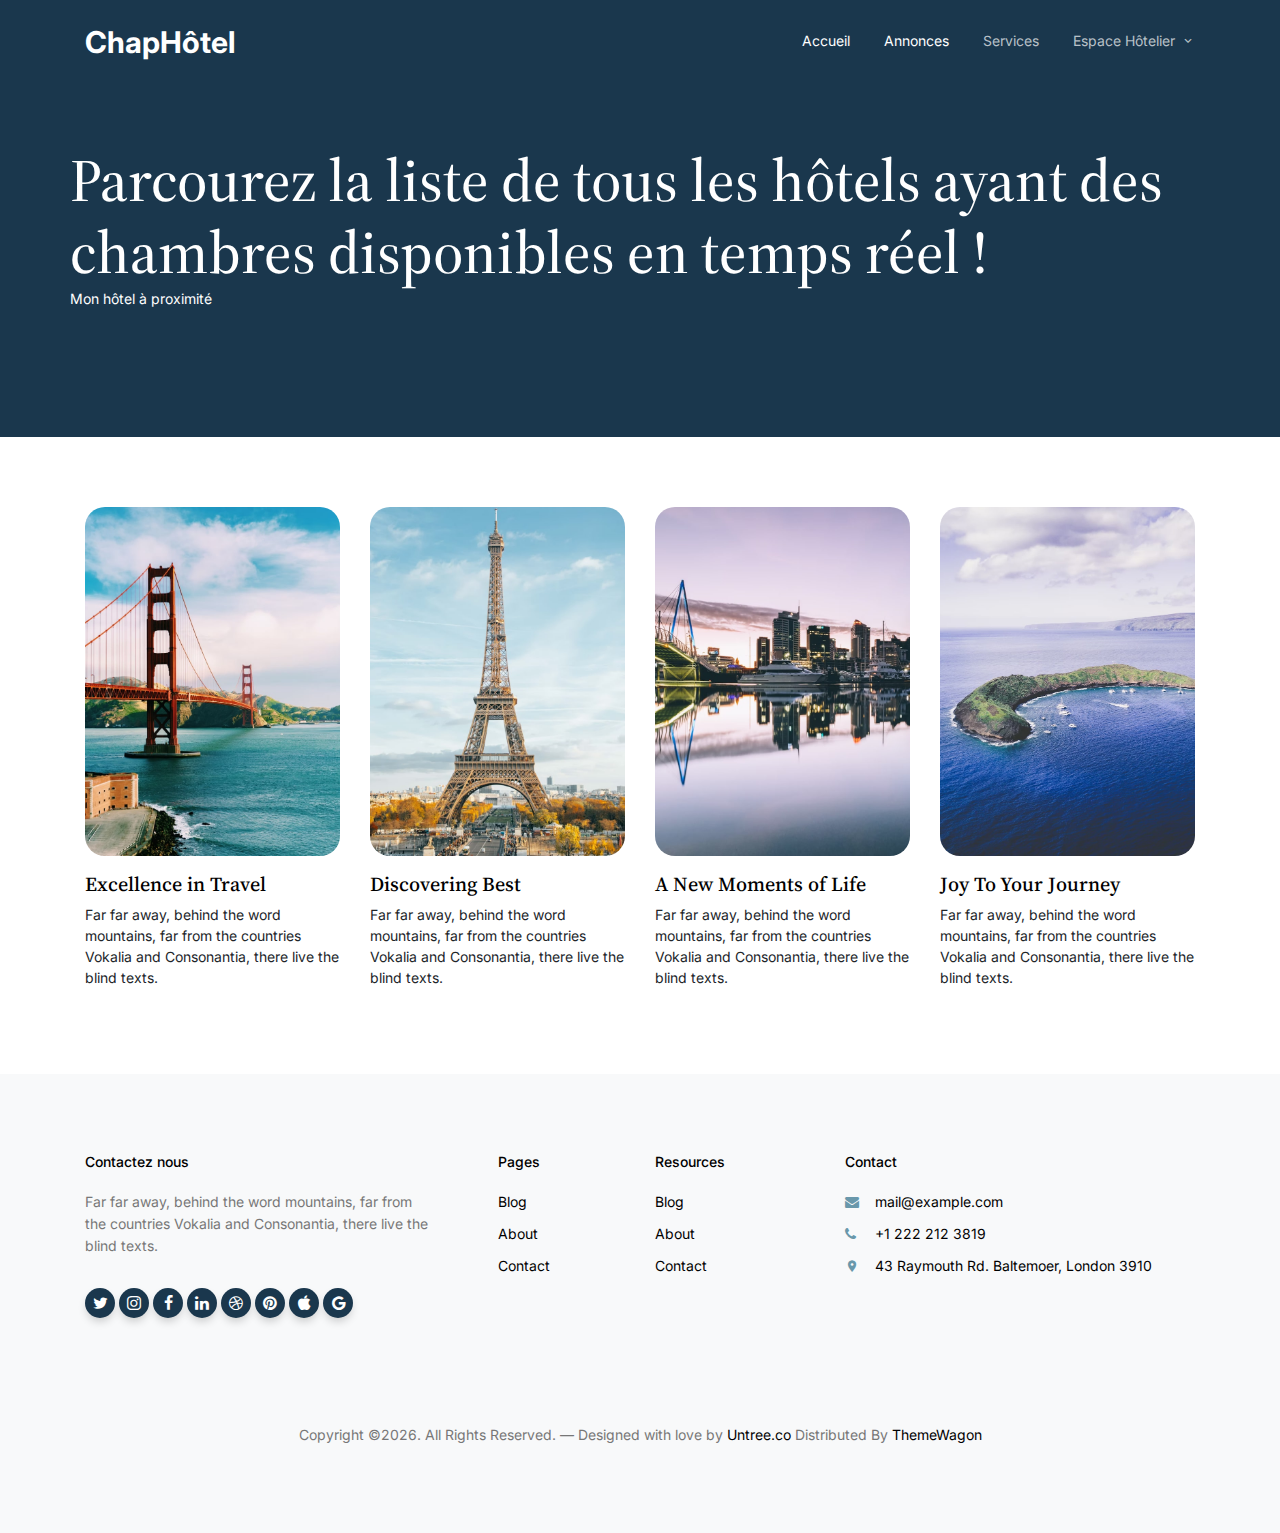
==== annonces.html @ 7b9534d4 "Mo projet" ====
<!-- /*
* Template Name: Tour
* Template Author: Untree.co
* Tempalte URI: https://untree.co/
* License: https://creativecommons.org/licenses/by/3.0/
*/ -->
<!doctype html>
<html lang="en">
<head>
  <meta charset="utf-8">
  <meta name="viewport" content="width=device-width, initial-scale=1, shrink-to-fit=no">
  <meta name="author" content="Untree.co">
  <link rel="shortcut icon" href="favicon.png">

  <meta name="description" content="" />
  <meta name="keywords" content="bootstrap, bootstrap4" />

  <link rel="preconnect" href="https://fonts.googleapis.com">
  <link rel="preconnect" href="https://fonts.gstatic.com" crossorigin>
  <link href="https://fonts.googleapis.com/css2?family=Inter:wght@400;700&family=Source+Serif+Pro:wght@400;700&display=swap" rel="stylesheet">

  <link rel="stylesheet" href="css/bootstrap.min.css">
  <link rel="stylesheet" href="css/owl.carousel.min.css">
  <link rel="stylesheet" href="css/owl.theme.default.min.css">
  <link rel="stylesheet" href="css/jquery.fancybox.min.css">
  <link rel="stylesheet" href="fonts/icomoon/style.css">
  <link rel="stylesheet" href="fonts/flaticon/font/flaticon.css">
  <link rel="stylesheet" href="css/daterangepicker.css">
  <link rel="stylesheet" href="css/aos.css">
  <link rel="stylesheet" href="css/style.css">

  <title>ChapHotel</title>
</head>

<body>


  <div class="site-mobile-menu site-navbar-target">
    <div class="site-mobile-menu-header">
      <div class="site-mobile-menu-close">
        <span class="icofont-close js-menu-toggle"></span>
      </div>
    </div>
    <div class="site-mobile-menu-body"></div>
  </div>

  <nav class="site-nav">
		<div class="container">
			<div class="site-navigation">
				<a href="index.html" class="logo m-0">ChapHôtel <span class="text-primary">.</span></a>

				<ul class="js-clone-nav d-none d-lg-inline-block text-left site-menu float-right">
					<li class="active"><a href="index.html">Accueil</a></li>
					<li class="active">
						<a href="annonces.html">Annonces</a>
					</li>
					<li><a href="services.html">Services</a></li>
					<li class="has-children">
						<a href="#">Espace Hôtelier</a>
						<ul class="dropdown">
							<li><a href="connexion.html">Se connecter</a></li>
							<li><a href="inscription.html">S'inscrire</a></li>
						</ul>
					</li>
				</ul>

				<a href="#" class="burger ml-auto float-right site-menu-toggle js-menu-toggle d-inline-block d-lg-none light" data-toggle="collapse" data-target="#main-navbar">
					<span></span>
				</a>

			</div>
		</div>
	</nav>


  <div class="hero hero-inner">
    <div class="container">
      <div class="row align-items-center">
          <div class="intro-wrap">
            <h1 class="mb-0">Parcourez la liste de tous les hôtels ayant des chambres disponibles en temps réel !</h1>
            <p class="text-white"> Mon hôtel à proximité </p>
          </div>
      </div>
    </div>
  </div>

  <div class="untree_co-section">
    <div class="container">
      <div class="row">
        <div class="col-6 col-md-6 col-lg-3">
          <div class="media-1">
            <a href="#" class="d-block mb-3"><img src="images/hero-slider-1.jpg" alt="Image" class="img-fluid"></a>
            <div class="d-flex">
              <div>
                <h3><a href="#">Excellence in Travel</a></h3>
                <p>Far far away, behind the word mountains, far from the countries Vokalia and Consonantia, there live the blind texts.</p>
              </div>
            </div>
          </div>
        </div>
        <div class="col-6 col-md-6 col-lg-3">
          <div class="media-1">
            <a href="#" class="d-block mb-3"><img src="images/hero-slider-2.jpg" alt="Image" class="img-fluid"></a>
            <div class="d-flex">
              <div>
                <h3><a href="#">Discovering Best</a></h3>
                <p>Far far away, behind the word mountains, far from the countries Vokalia and Consonantia, there live the blind texts.</p>
              </div>
            </div>
          </div>
        </div>
        <div class="col-6 col-md-6 col-lg-3">
          <div class="media-1">
            <a href="#" class="d-block mb-3"><img src="images/hero-slider-3.jpg" alt="Image" class="img-fluid"></a>
            <div class="d-flex">
              <div>
                <h3><a href="#">A New Moments of Life</a></h3>
                <p>Far far away, behind the word mountains, far from the countries Vokalia and Consonantia, there live the blind texts.</p>
              </div>
            </div>
          </div>
        </div>
        <div class="col-6 col-md-6 col-lg-3">
          <div class="media-1">
            <a href="#" class="d-block mb-3"><img src="images/hero-slider-4.jpg" alt="Image" class="img-fluid"></a>
            <div class="d-flex">
              <div>
                <h3><a href="#">Joy To Your Journey</a></h3>
                <p>Far far away, behind the word mountains, far from the countries Vokalia and Consonantia, there live the blind texts.</p>
              </div>
            </div>
          </div>
        </div>
      </div>
    </div>
  </div>

  <div class="site-footer">
    <div class="inner first">
      <div class="container">
        <div class="row">
          <div class="col-md-6 col-lg-4">
            <div class="widget">
              <h3 class="heading">Contactez nous</h3>
              <p>Far far away, behind the word mountains, far from the countries Vokalia and Consonantia, there live the blind texts.</p>
            </div>
            <div class="widget">
              <ul class="list-unstyled social">
                <li><a href="#"><span class="icon-twitter"></span></a></li>
                <li><a href="#"><span class="icon-instagram"></span></a></li>
                <li><a href="#"><span class="icon-facebook"></span></a></li>
                <li><a href="#"><span class="icon-linkedin"></span></a></li>
                <li><a href="#"><span class="icon-dribbble"></span></a></li>
                <li><a href="#"><span class="icon-pinterest"></span></a></li>
                <li><a href="#"><span class="icon-apple"></span></a></li>
                <li><a href="#"><span class="icon-google"></span></a></li>
              </ul>
            </div>
          </div>
          <div class="col-md-6 col-lg-2 pl-lg-5">
            <div class="widget">
              <h3 class="heading">Pages</h3>
              <ul class="links list-unstyled">
                <li><a href="#">Blog</a></li>
                <li><a href="#">About</a></li>
                <li><a href="#">Contact</a></li>
              </ul>
            </div>
          </div>
          <div class="col-md-6 col-lg-2">
            <div class="widget">
              <h3 class="heading">Resources</h3>
              <ul class="links list-unstyled">
                <li><a href="#">Blog</a></li>
                <li><a href="#">About</a></li>
                <li><a href="#">Contact</a></li>
              </ul>
            </div>
          </div>
          <div class="col-md-6 col-lg-4">
            <div class="widget">
              <h3 class="heading">Contact</h3>
              <ul class="list-unstyled quick-info links">
                <li class="email"><a href="#">mail@example.com</a></li>
                <li class="phone"><a href="#">+1 222 212 3819</a></li>
                <li class="address"><a href="#">43 Raymouth Rd. Baltemoer, London 3910</a></li>
              </ul>
            </div>
          </div>
        </div>
      </div>
    </div>



    <div class="inner dark">
      <div class="container">
        <div class="row text-center">
          <div class="col-md-8 mb-3 mb-md-0 mx-auto">
            <p>Copyright &copy;<script>document.write(new Date().getFullYear());</script>. All Rights Reserved. &mdash; Designed with love by <a href="https://untree.co" class="link-highlight">Untree.co</a> <!-- License information: https://untree.co/license/ --> Distributed By <a href="https://themewagon.com" target="_blank" >ThemeWagon</a>
            </p>
          </div>
          
        </div>
      </div>
    </div>
  </div>

  <div id="overlayer"></div>
  <div class="loader">
    <div class="spinner-border" role="status">
      <span class="sr-only">Loading...</span>
    </div>
  </div>

  <script src="js/jquery-3.4.1.min.js"></script>
  <script src="js/popper.min.js"></script>
  <script src="js/bootstrap.min.js"></script>
  <script src="js/owl.carousel.min.js"></script>
  <script src="js/jquery.animateNumber.min.js"></script>
  <script src="js/jquery.waypoints.min.js"></script>
  <script src="js/jquery.fancybox.min.js"></script>
  <script src="js/aos.js"></script>
  <script src="js/moment.min.js"></script>
  <script src="js/daterangepicker.js"></script>

  <script src="js/typed.js"></script>
  
  <script src="js/custom.js"></script>

</body>

</html>
---- fonts/icomoon/style.css ----
@font-face {
  font-family: 'icomoon';
  src:  url('fonts/icomoon.eot?10si43');
  src:  url('fonts/icomoon.eot?10si43#iefix') format('embedded-opentype'),
    url('fonts/icomoon.ttf?10si43') format('truetype'),
    url('fonts/icomoon.woff?10si43') format('woff'),
    url('fonts/icomoon.svg?10si43#icomoon') format('svg');
  font-weight: normal;
  font-style: normal;
}

[class^="icon-"], [class*=" icon-"] {
  /* use !important to prevent issues with browser extensions that change fonts */
  font-family: 'icomoon' !important;
  speak: none;
  font-style: normal;
  font-weight: normal;
  font-variant: normal;
  text-transform: none;
  line-height: 1;

  /* Better Font Rendering =========== */
  -webkit-font-smoothing: antialiased;
  -moz-osx-font-smoothing: grayscale;
}

.icon-asterisk:before {
  content: "\f069";
}
.icon-plus:before {
  content: "\f067";
}
.icon-question:before {
  content: "\f128";
}
.icon-minus:before {
  content: "\f068";
}
.icon-glass:before {
  content: "\f000";
}
.icon-music:before {
  content: "\f001";
}
.icon-search:before {
  content: "\f002";
}
.icon-envelope-o:before {
  content: "\f003";
}
.icon-heart:before {
  content: "\f004";
}
.icon-star:before {
  content: "\f005";
}
.icon-star-o:before {
  content: "\f006";
}
.icon-user:before {
  content: "\f007";
}
.icon-film:before {
  content: "\f008";
}
.icon-th-large:before {
  content: "\f009";
}
.icon-th:before {
  content: "\f00a";
}
.icon-th-list:before {
  content: "\f00b";
}
.icon-check:before {
  content: "\f00c";
}
.icon-close:before {
  content: "\f00d";
}
.icon-remove:before {
  content: "\f00d";
}
.icon-times:before {
  content: "\f00d";
}
.icon-search-plus:before {
  content: "\f00e";
}
.icon-search-minus:before {
  content: "\f010";
}
.icon-power-off:before {
  content: "\f011";
}
.icon-signal:before {
  content: "\f012";
}
.icon-cog:before {
  content: "\f013";
}
.icon-gear:before {
  content: "\f013";
}
.icon-trash-o:before {
  content: "\f014";
}
.icon-home:before {
  content: "\f015";
}
.icon-file-o:before {
  content: "\f016";
}
.icon-clock-o:before {
  content: "\f017";
}
.icon-road:before {
  content: "\f018";
}
.icon-download:before {
  content: "\f019";
}
.icon-arrow-circle-o-down:before {
  content: "\f01a";
}
.icon-arrow-circle-o-up:before {
  content: "\f01b";
}
.icon-inbox:before {
  content: "\f01c";
}
.icon-play-circle-o:before {
  content: "\f01d";
}
.icon-repeat:before {
  content: "\f01e";
}
.icon-rotate-right:before {
  content: "\f01e";
}
.icon-refresh:before {
  content: "\f021";
}
.icon-list-alt:before {
  content: "\f022";
}
.icon-lock:before {
  content: "\f023";
}
.icon-flag:before {
  content: "\f024";
}
.icon-headphones:before {
  content: "\f025";
}
.icon-volume-off:before {
  content: "\f026";
}
.icon-volume-down:before {
  content: "\f027";
}
.icon-volume-up:before {
  content: "\f028";
}
.icon-qrcode:before {
  content: "\f029";
}
.icon-barcode:before {
  content: "\f02a";
}
.icon-tag:before {
  content: "\f02b";
}
.icon-tags:before {
  content: "\f02c";
}
.icon-book:before {
  content: "\f02d";
}
.icon-bookmark:before {
  content: "\f02e";
}
.icon-print:before {
  content: "\f02f";
}
.icon-camera:before {
  content: "\f030";
}
.icon-font:before {
  content: "\f031";
}
.icon-bold:before {
  content: "\f032";
}
.icon-italic:before {
  content: "\f033";
}
.icon-text-height:before {
  content: "\f034";
}
.icon-text-width:before {
  content: "\f035";
}
.icon-align-left:before {
  content: "\f036";
}
.icon-align-center:before {
  content: "\f037";
}
.icon-align-right:before {
  content: "\f038";
}
.icon-align-justify:before {
  content: "\f039";
}
.icon-list:before {
  content: "\f03a";
}
.icon-dedent:before {
  content: "\f03b";
}
.icon-outdent:before {
  content: "\f03b";
}
.icon-indent:before {
  content: "\f03c";
}
.icon-video-camera:before {
  content: "\f03d";
}
.icon-image:before {
  content: "\f03e";
}
.icon-photo:before {
  content: "\f03e";
}
.icon-picture-o:before {
  content: "\f03e";
}
.icon-pencil:before {
  content: "\f040";
}
.icon-map-marker:before {
  content: "\f041";
}
.icon-adjust:before {
  content: "\f042";
}
.icon-tint:before {
  content: "\f043";
}
.icon-edit:before {
  content: "\f044";
}
.icon-pencil-square-o:before {
  content: "\f044";
}
.icon-share-square-o:before {
  content: "\f045";
}
.icon-check-square-o:before {
  content: "\f046";
}
.icon-arrows:before {
  content: "\f047";
}
.icon-step-backward:before {
  content: "\f048";
}
.icon-fast-backward:before {
  content: "\f049";
}
.icon-backward:before {
  content: "\f04a";
}
.icon-play:before {
  content: "\f04b";
}
.icon-pause:before {
  content: "\f04c";
}
.icon-stop:before {
  content: "\f04d";
}
.icon-forward:before {
  content: "\f04e";
}
.icon-fast-forward:before {
  content: "\f050";
}
.icon-step-forward:before {
  content: "\f051";
}
.icon-eject:before {
  content: "\f052";
}
.icon-chevron-left:before {
  content: "\f053";
}
.icon-chevron-right:before {
  content: "\f054";
}
.icon-plus-circle:before {
  content: "\f055";
}
.icon-minus-circle:before {
  content: "\f056";
}
.icon-times-circle:before {
  content: "\f057";
}
.icon-check-circle:before {
  content: "\f058";
}
.icon-question-circle:before {
  content: "\f059";
}
.icon-info-circle:before {
  content: "\f05a";
}
.icon-crosshairs:before {
  content: "\f05b";
}
.icon-times-circle-o:before {
  content: "\f05c";
}
.icon-check-circle-o:before {
  content: "\f05d";
}
.icon-ban:before {
  content: "\f05e";
}
.icon-arrow-left:before {
  content: "\f060";
}
.icon-arrow-right:before {
  content: "\f061";
}
.icon-arrow-up:before {
  content: "\f062";
}
.icon-arrow-down:before {
  content: "\f063";
}
.icon-mail-forward:before {
  content: "\f064";
}
.icon-share:before {
  content: "\f064";
}
.icon-expand:before {
  content: "\f065";
}
.icon-compress:before {
  content: "\f066";
}
.icon-exclamation-circle:before {
  content: "\f06a";
}
.icon-gift:before {
  content: "\f06b";
}
.icon-leaf:before {
  content: "\f06c";
}
.icon-fire:before {
  content: "\f06d";
}
.icon-eye:before {
  content: "\f06e";
}
.icon-eye-slash:before {
  content: "\f070";
}
.icon-exclamation-triangle:before {
  content: "\f071";
}
.icon-warning:before {
  content: "\f071";
}
.icon-plane:before {
  content: "\f072";
}
.icon-calendar:before {
  content: "\f073";
}
.icon-random:before {
  content: "\f074";
}
.icon-comment:before {
  content: "\f075";
}
.icon-magnet:before {
  content: "\f076";
}
.icon-chevron-up:before {
  content: "\f077";
}
.icon-chevron-down:before {
  content: "\f078";
}
.icon-retweet:before {
  content: "\f079";
}
.icon-shopping-cart:before {
  content: "\f07a";
}
.icon-folder:before {
  content: "\f07b";
}
.icon-folder-open:before {
  content: "\f07c";
}
.icon-arrows-v:before {
  content: "\f07d";
}
.icon-arrows-h:before {
  content: "\f07e";
}
.icon-bar-chart:before {
  content: "\f080";
}
.icon-bar-chart-o:before {
  content: "\f080";
}
.icon-twitter-square:before {
  content: "\f081";
}
.icon-facebook-square:before {
  content: "\f082";
}
.icon-camera-retro:before {
  content: "\f083";
}
.icon-key:before {
  content: "\f084";
}
.icon-cogs:before {
  content: "\f085";
}
.icon-gears:before {
  content: "\f085";
}
.icon-comments:before {
  content: "\f086";
}
.icon-thumbs-o-up:before {
  content: "\f087";
}
.icon-thumbs-o-down:before {
  content: "\f088";
}
.icon-star-half:before {
  content: "\f089";
}
.icon-heart-o:before {
  content: "\f08a";
}
.icon-sign-out:before {
  content: "\f08b";
}
.icon-linkedin-square:before {
  content: "\f08c";
}
.icon-thumb-tack:before {
  content: "\f08d";
}
.icon-external-link:before {
  content: "\f08e";
}
.icon-sign-in:before {
  content: "\f090";
}
.icon-trophy:before {
  content: "\f091";
}
.icon-github-square:before {
  content: "\f092";
}
.icon-upload:before {
  content: "\f093";
}
.icon-lemon-o:before {
  content: "\f094";
}
.icon-phone:before {
  content: "\f095";
}
.icon-square-o:before {
  content: "\f096";
}
.icon-bookmark-o:before {
  content: "\f097";
}
.icon-phone-square:before {
  content: "\f098";
}
.icon-twitter:before {
  content: "\f099";
}
.icon-facebook:before {
  content: "\f09a";
}
.icon-facebook-f:before {
  content: "\f09a";
}
.icon-github:before {
  content: "\f09b";
}
.icon-unlock:before {
  content: "\f09c";
}
.icon-credit-card:before {
  content: "\f09d";
}
.icon-feed:before {
  content: "\f09e";
}
.icon-rss:before {
  content: "\f09e";
}
.icon-hdd-o:before {
  content: "\f0a0";
}
.icon-bullhorn:before {
  content: "\f0a1";
}
.icon-bell-o:before {
  content: "\f0a2";
}
.icon-certificate:before {
  content: "\f0a3";
}
.icon-hand-o-right:before {
  content: "\f0a4";
}
.icon-hand-o-left:before {
  content: "\f0a5";
}
.icon-hand-o-up:before {
  content: "\f0a6";
}
.icon-hand-o-down:before {
  content: "\f0a7";
}
.icon-arrow-circle-left:before {
  content: "\f0a8";
}
.icon-arrow-circle-right:before {
  content: "\f0a9";
}
.icon-arrow-circle-up:before {
  content: "\f0aa";
}
.icon-arrow-circle-down:before {
  content: "\f0ab";
}
.icon-globe:before {
  content: "\f0ac";
}
.icon-wrench:before {
  content: "\f0ad";
}
.icon-tasks:before {
  content: "\f0ae";
}
.icon-filter:before {
  content: "\f0b0";
}
.icon-briefcase:before {
  content: "\f0b1";
}
.icon-arrows-alt:before {
  content: "\f0b2";
}
.icon-group:before {
  content: "\f0c0";
}
.icon-users:before {
  content: "\f0c0";
}
.icon-chain:before {
  content: "\f0c1";
}
.icon-link:before {
  content: "\f0c1";
}
.icon-cloud:before {
  content: "\f0c2";
}
.icon-flask:before {
  content: "\f0c3";
}
.icon-cut:before {
  content: "\f0c4";
}
.icon-scissors:before {
  content: "\f0c4";
}
.icon-copy:before {
  content: "\f0c5";
}
.icon-files-o:before {
  content: "\f0c5";
}
.icon-paperclip:before {
  content: "\f0c6";
}
.icon-floppy-o:before {
  content: "\f0c7";
}
.icon-save:before {
  content: "\f0c7";
}
.icon-square:before {
  content: "\f0c8";
}
.icon-bars:before {
  content: "\f0c9";
}
.icon-navicon:before {
  content: "\f0c9";
}
.icon-reorder:before {
  content: "\f0c9";
}
.icon-list-ul:before {
  content: "\f0ca";
}
.icon-list-ol:before {
  content: "\f0cb";
}
.icon-strikethrough:before {
  content: "\f0cc";
}
.icon-underline:before {
  content: "\f0cd";
}
.icon-table:before {
  content: "\f0ce";
}
.icon-magic:before {
  content: "\f0d0";
}
.icon-truck:before {
  content: "\f0d1";
}
.icon-pinterest:before {
  content: "\f0d2";
}
.icon-pinterest-square:before {
  content: "\f0d3";
}
.icon-google-plus-square:before {
  content: "\f0d4";
}
.icon-google-plus:before {
  content: "\f0d5";
}
.icon-money:before {
  content: "\f0d6";
}
.icon-caret-down:before {
  content: "\f0d7";
}
.icon-caret-up:before {
  content: "\f0d8";
}
.icon-caret-left:before {
  content: "\f0d9";
}
.icon-caret-right:before {
  content: "\f0da";
}
.icon-columns:before {
  content: "\f0db";
}
.icon-sort:before {
  content: "\f0dc";
}
.icon-unsorted:before {
  content: "\f0dc";
}
.icon-sort-desc:before {
  content: "\f0dd";
}
.icon-sort-down:before {
  content: "\f0dd";
}
.icon-sort-asc:before {
  content: "\f0de";
}
.icon-sort-up:before {
  content: "\f0de";
}
.icon-envelope:before {
  content: "\f0e0";
}
.icon-linkedin:before {
  content: "\f0e1";
}
.icon-rotate-left:before {
  content: "\f0e2";
}
.icon-undo:before {
  content: "\f0e2";
}
.icon-gavel:before {
  content: "\f0e3";
}
.icon-legal:before {
  content: "\f0e3";
}
.icon-dashboard:before {
  content: "\f0e4";
}
.icon-tachometer:before {
  content: "\f0e4";
}
.icon-comment-o:before {
  content: "\f0e5";
}
.icon-comments-o:before {
  content: "\f0e6";
}
.icon-bolt:before {
  content: "\f0e7";
}
.icon-flash:before {
  content: "\f0e7";
}
.icon-sitemap:before {
  content: "\f0e8";
}
.icon-umbrella:before {
  content: "\f0e9";
}
.icon-clipboard:before {
  content: "\f0ea";
}
.icon-paste:before {
  content: "\f0ea";
}
.icon-lightbulb-o:before {
  content: "\f0eb";
}
.icon-exchange:before {
  content: "\f0ec";
}
.icon-cloud-download:before {
  content: "\f0ed";
}
.icon-cloud-upload:before {
  content: "\f0ee";
}
.icon-user-md:before {
  content: "\f0f0";
}
.icon-stethoscope:before {
  content: "\f0f1";
}
.icon-suitcase:before {
  content: "\f0f2";
}
.icon-bell:before {
  content: "\f0f3";
}
.icon-coffee:before {
  content: "\f0f4";
}
.icon-cutlery:before {
  content: "\f0f5";
}
.icon-file-text-o:before {
  content: "\f0f6";
}
.icon-building-o:before {
  content: "\f0f7";
}
.icon-hospital-o:before {
  content: "\f0f8";
}
.icon-ambulance:before {
  content: "\f0f9";
}
.icon-medkit:before {
  content: "\f0fa";
}
.icon-fighter-jet:before {
  content: "\f0fb";
}
.icon-beer:before {
  content: "\f0fc";
}
.icon-h-square:before {
  content: "\f0fd";
}
.icon-plus-square:before {
  content: "\f0fe";
}
.icon-angle-double-left:before {
  content: "\f100";
}
.icon-angle-double-right:before {
  content: "\f101";
}
.icon-angle-double-up:before {
  content: "\f102";
}
.icon-angle-double-down:before {
  content: "\f103";
}
.icon-angle-left:before {
  content: "\f104";
}
.icon-angle-right:before {
  content: "\f105";
}
.icon-angle-up:before {
  content: "\f106";
}
.icon-angle-down:before {
  content: "\f107";
}
.icon-desktop:before {
  content: "\f108";
}
.icon-laptop:before {
  content: "\f109";
}
.icon-tablet:before {
  content: "\f10a";
}
.icon-mobile:before {
  content: "\f10b";
}
.icon-mobile-phone:before {
  content: "\f10b";
}
.icon-circle-o:before {
  content: "\f10c";
}
.icon-quote-left:before {
  content: "\f10d";
}
.icon-quote-right:before {
  content: "\f10e";
}
.icon-spinner:before {
  content: "\f110";
}
.icon-circle:before {
  content: "\f111";
}
.icon-mail-reply:before {
  content: "\f112";
}
.icon-reply:before {
  content: "\f112";
}
.icon-github-alt:before {
  content: "\f113";
}
.icon-folder-o:before {
  content: "\f114";
}
.icon-folder-open-o:before {
  content: "\f115";
}
.icon-smile-o:before {
  content: "\f118";
}
.icon-frown-o:before {
  content: "\f119";
}
.icon-meh-o:before {
  content: "\f11a";
}
.icon-gamepad:before {
  content: "\f11b";
}
.icon-keyboard-o:before {
  content: "\f11c";
}
.icon-flag-o:before {
  content: "\f11d";
}
.icon-flag-checkered:before {
  content: "\f11e";
}
.icon-terminal:before {
  content: "\f120";
}
.icon-code:before {
  content: "\f121";
}
.icon-mail-reply-all:before {
  content: "\f122";
}
.icon-reply-all:before {
  content: "\f122";
}
.icon-star-half-empty:before {
  content: "\f123";
}
.icon-star-half-full:before {
  content: "\f123";
}
.icon-star-half-o:before {
  content: "\f123";
}
.icon-location-arrow:before {
  content: "\f124";
}
.icon-crop:before {
  content: "\f125";
}
.icon-code-fork:before {
  content: "\f126";
}
.icon-chain-broken:before {
  content: "\f127";
}
.icon-unlink:before {
  content: "\f127";
}
.icon-info:before {
  content: "\f129";
}
.icon-exclamation:before {
  content: "\f12a";
}
.icon-superscript:before {
  content: "\f12b";
}
.icon-subscript:before {
  content: "\f12c";
}
.icon-eraser:before {
  content: "\f12d";
}
.icon-puzzle-piece:before {
  content: "\f12e";
}
.icon-microphone:before {
  content: "\f130";
}
.icon-microphone-slash:before {
  content: "\f131";
}
.icon-shield:before {
  content: "\f132";
}
.icon-calendar-o:before {
  content: "\f133";
}
.icon-fire-extinguisher:before {
  content: "\f134";
}
.icon-rocket:before {
  content: "\f135";
}
.icon-maxcdn:before {
  content: "\f136";
}
.icon-chevron-circle-left:before {
  content: "\f137";
}
.icon-chevron-circle-right:before {
  content: "\f138";
}
.icon-chevron-circle-up:before {
  content: "\f139";
}
.icon-chevron-circle-down:before {
  content: "\f13a";
}
.icon-html5:before {
  content: "\f13b";
}
.icon-css3:before {
  content: "\f13c";
}
.icon-anchor:before {
  content: "\f13d";
}
.icon-unlock-alt:before {
  content: "\f13e";
}
.icon-bullseye:before {
  content: "\f140";
}
.icon-ellipsis-h:before {
  content: "\f141";
}
.icon-ellipsis-v:before {
  content: "\f142";
}
.icon-rss-square:before {
  content: "\f143";
}
.icon-play-circle:before {
  content: "\f144";
}
.icon-ticket:before {
  content: "\f145";
}
.icon-minus-square:before {
  content: "\f146";
}
.icon-minus-square-o:before {
  content: "\f147";
}
.icon-level-up:before {
  content: "\f148";
}
.icon-level-down:before {
  content: "\f149";
}
.icon-check-square:before {
  content: "\f14a";
}
.icon-pencil-square:before {
  content: "\f14b";
}
.icon-external-link-square:before {
  content: "\f14c";
}
.icon-share-square:before {
  content: "\f14d";
}
.icon-compass:before {
  content: "\f14e";
}
.icon-caret-square-o-down:before {
  content: "\f150";
}
.icon-toggle-down:before {
  content: "\f150";
}
.icon-caret-square-o-up:before {
  content: "\f151";
}
.icon-toggle-up:before {
  content: "\f151";
}
.icon-caret-square-o-right:before {
  content: "\f152";
}
.icon-toggle-right:before {
  content: "\f152";
}
.icon-eur:before {
  content: "\f153";
}
.icon-euro:before {
  content: "\f153";
}
.icon-gbp:before {
  content: "\f154";
}
.icon-dollar:before {
  content: "\f155";
}
.icon-usd:before {
  content: "\f155";
}
.icon-inr:before {
  content: "\f156";
}
.icon-rupee:before {
  content: "\f156";
}
.icon-cny:before {
  content: "\f157";
}
.icon-jpy:before {
  content: "\f157";
}
.icon-rmb:before {
  content: "\f157";
}
.icon-yen:before {
  content: "\f157";
}
.icon-rouble:before {
  content: "\f158";
}
.icon-rub:before {
  content: "\f158";
}
.icon-ruble:before {
  content: "\f158";
}
.icon-krw:before {
  content: "\f159";
}
.icon-won:before {
  content: "\f159";
}
.icon-bitcoin:before {
  content: "\f15a";
}
.icon-btc:before {
  content: "\f15a";
}
.icon-file:before {
  content: "\f15b";
}
.icon-file-text:before {
  content: "\f15c";
}
.icon-sort-alpha-asc:before {
  content: "\f15d";
}
.icon-sort-alpha-desc:before {
  content: "\f15e";
}
.icon-sort-amount-asc:before {
  content: "\f160";
}
.icon-sort-amount-desc:before {
  content: "\f161";
}
.icon-sort-numeric-asc:before {
  content: "\f162";
}
.icon-sort-numeric-desc:before {
  content: "\f163";
}
.icon-thumbs-up:before {
  content: "\f164";
}
.icon-thumbs-down:before {
  content: "\f165";
}
.icon-youtube-square:before {
  content: "\f166";
}
.icon-youtube:before {
  content: "\f167";
}
.icon-xing:before {
  content: "\f168";
}
.icon-xing-square:before {
  content: "\f169";
}
.icon-youtube-play:before {
  content: "\f16a";
}
.icon-dropbox:before {
  content: "\f16b";
}
.icon-stack-overflow:before {
  content: "\f16c";
}
.icon-instagram:before {
  content: "\f16d";
}
.icon-flickr:before {
  content: "\f16e";
}
.icon-adn:before {
  content: "\f170";
}
.icon-bitbucket:before {
  content: "\f171";
}
.icon-bitbucket-square:before {
  content: "\f172";
}
.icon-tumblr:before {
  content: "\f173";
}
.icon-tumblr-square:before {
  content: "\f174";
}
.icon-long-arrow-down:before {
  content: "\f175";
}
.icon-long-arrow-up:before {
  content: "\f176";
}
.icon-long-arrow-left:before {
  content: "\f177";
}
.icon-long-arrow-right:before {
  content: "\f178";
}
.icon-apple:before {
  content: "\f179";
}
.icon-windows:before {
  content: "\f17a";
}
.icon-android:before {
  content: "\f17b";
}
.icon-linux:before {
  content: "\f17c";
}
.icon-dribbble:before {
  content: "\f17d";
}
.icon-skype:before {
  content: "\f17e";
}
.icon-foursquare:before {
  content: "\f180";
}
.icon-trello:before {
  content: "\f181";
}
.icon-female:before {
  content: "\f182";
}
.icon-male:before {
  content: "\f183";
}
.icon-gittip:before {
  content: "\f184";
}
.icon-gratipay:before {
  content: "\f184";
}
.icon-sun-o:before {
  content: "\f185";
}
.icon-moon-o:before {
  content: "\f186";
}
.icon-archive:before {
  content: "\f187";
}
.icon-bug:before {
  content: "\f188";
}
.icon-vk:before {
  content: "\f189";
}
.icon-weibo:before {
  content: "\f18a";
}
.icon-renren:before {
  content: "\f18b";
}
.icon-pagelines:before {
  content: "\f18c";
}
.icon-stack-exchange:before {
  content: "\f18d";
}
.icon-arrow-circle-o-right:before {
  content: "\f18e";
}
.icon-arrow-circle-o-left:before {
  content: "\f190";
}
.icon-caret-square-o-left:before {
  content: "\f191";
}
.icon-toggle-left:before {
  content: "\f191";
}
.icon-dot-circle-o:before {
  content: "\f192";
}
.icon-wheelchair:before {
  content: "\f193";
}
.icon-vimeo-square:before {
  content: "\f194";
}
.icon-try:before {
  content: "\f195";
}
.icon-turkish-lira:before {
  content: "\f195";
}
.icon-plus-square-o:before {
  content: "\f196";
}
.icon-space-shuttle:before {
  content: "\f197";
}
.icon-slack:before {
  content: "\f198";
}
.icon-envelope-square:before {
  content: "\f199";
}
.icon-wordpress:before {
  content: "\f19a";
}
.icon-openid:before {
  content: "\f19b";
}
.icon-bank:before {
  content: "\f19c";
}
.icon-institution:before {
  content: "\f19c";
}
.icon-university:before {
  content: "\f19c";
}
.icon-graduation-cap:before {
  content: "\f19d";
}
.icon-mortar-board:before {
  content: "\f19d";
}
.icon-yahoo:before {
  content: "\f19e";
}
.icon-google:before {
  content: "\f1a0";
}
.icon-reddit:before {
  content: "\f1a1";
}
.icon-reddit-square:before {
  content: "\f1a2";
}
.icon-stumbleupon-circle:before {
  content: "\f1a3";
}
.icon-stumbleupon:before {
  content: "\f1a4";
}
.icon-delicious:before {
  content: "\f1a5";
}
.icon-digg:before {
  content: "\f1a6";
}
.icon-pied-piper-pp:before {
  content: "\f1a7";
}
.icon-pied-piper-alt:before {
  content: "\f1a8";
}
.icon-drupal:before {
  content: "\f1a9";
}
.icon-joomla:before {
  content: "\f1aa";
}
.icon-language:before {
  content: "\f1ab";
}
.icon-fax:before {
  content: "\f1ac";
}
.icon-building:before {
  content: "\f1ad";
}
.icon-child:before {
  content: "\f1ae";
}
.icon-paw:before {
  content: "\f1b0";
}
.icon-spoon:before {
  content: "\f1b1";
}
.icon-cube:before {
  content: "\f1b2";
}
.icon-cubes:before {
  content: "\f1b3";
}
.icon-behance:before {
  content: "\f1b4";
}
.icon-behance-square:before {
  content: "\f1b5";
}
.icon-steam:before {
  content: "\f1b6";
}
.icon-steam-square:before {
  content: "\f1b7";
}
.icon-recycle:before {
  content: "\f1b8";
}
.icon-automobile:before {
  content: "\f1b9";
}
.icon-car:before {
  content: "\f1b9";
}
.icon-cab:before {
  content: "\f1ba";
}
.icon-taxi:before {
  content: "\f1ba";
}
.icon-tree:before {
  content: "\f1bb";
}
.icon-spotify:before {
  content: "\f1bc";
}
.icon-deviantart:before {
  content: "\f1bd";
}
.icon-soundcloud:before {
  content: "\f1be";
}
.icon-database:before {
  content: "\f1c0";
}
.icon-file-pdf-o:before {
  content: "\f1c1";
}
.icon-file-word-o:before {
  content: "\f1c2";
}
.icon-file-excel-o:before {
  content: "\f1c3";
}
.icon-file-powerpoint-o:before {
  content: "\f1c4";
}
.icon-file-image-o:before {
  content: "\f1c5";
}
.icon-file-photo-o:before {
  content: "\f1c5";
}
.icon-file-picture-o:before {
  content: "\f1c5";
}
.icon-file-archive-o:before {
  content: "\f1c6";
}
.icon-file-zip-o:before {
  content: "\f1c6";
}
.icon-file-audio-o:before {
  content: "\f1c7";
}
.icon-file-sound-o:before {
  content: "\f1c7";
}
.icon-file-movie-o:before {
  content: "\f1c8";
}
.icon-file-video-o:before {
  content: "\f1c8";
}
.icon-file-code-o:before {
  content: "\f1c9";
}
.icon-vine:before {
  content: "\f1ca";
}
.icon-codepen:before {
  content: "\f1cb";
}
.icon-jsfiddle:before {
  content: "\f1cc";
}
.icon-life-bouy:before {
  content: "\f1cd";
}
.icon-life-buoy:before {
  content: "\f1cd";
}
.icon-life-ring:before {
  content: "\f1cd";
}
.icon-life-saver:before {
  content: "\f1cd";
}
.icon-support:before {
  content: "\f1cd";
}
.icon-circle-o-notch:before {
  content: "\f1ce";
}
.icon-ra:before {
  content: "\f1d0";
}
.icon-rebel:before {
  content: "\f1d0";
}
.icon-resistance:before {
  content: "\f1d0";
}
.icon-empire:before {
  content: "\f1d1";
}
.icon-ge:before {
  content: "\f1d1";
}
.icon-git-square:before {
  content: "\f1d2";
}
.icon-git:before {
  content: "\f1d3";
}
.icon-hacker-news:before {
  content: "\f1d4";
}
.icon-y-combinator-square:before {
  content: "\f1d4";
}
.icon-yc-square:before {
  content: "\f1d4";
}
.icon-tencent-weibo:before {
  content: "\f1d5";
}
.icon-qq:before {
  content: "\f1d6";
}
.icon-wechat:before {
  content: "\f1d7";
}
.icon-weixin:before {
  content: "\f1d7";
}
.icon-paper-plane:before {
  content: "\f1d8";
}
.icon-send:before {
  content: "\f1d8";
}
.icon-paper-plane-o:before {
  content: "\f1d9";
}
.icon-send-o:before {
  content: "\f1d9";
}
.icon-history:before {
  content: "\f1da";
}
.icon-circle-thin:before {
  content: "\f1db";
}
.icon-header:before {
  content: "\f1dc";
}
.icon-paragraph:before {
  content: "\f1dd";
}
.icon-sliders:before {
  content: "\f1de";
}
.icon-share-alt:before {
  content: "\f1e0";
}
.icon-share-alt-square:before {
  content: "\f1e1";
}
.icon-bomb:before {
  content: "\f1e2";
}
.icon-futbol-o:before {
  content: "\f1e3";
}
.icon-soccer-ball-o:before {
  content: "\f1e3";
}
.icon-tty:before {
  content: "\f1e4";
}
.icon-binoculars:before {
  content: "\f1e5";
}
.icon-plug:before {
  content: "\f1e6";
}
.icon-slideshare:before {
  content: "\f1e7";
}
.icon-twitch:before {
  content: "\f1e8";
}
.icon-yelp:before {
  content: "\f1e9";
}
.icon-newspaper-o:before {
  content: "\f1ea";
}
.icon-wifi:before {
  content: "\f1eb";
}
.icon-calculator:before {
  content: "\f1ec";
}
.icon-paypal:before {
  content: "\f1ed";
}
.icon-google-wallet:before {
  content: "\f1ee";
}
.icon-cc-visa:before {
  content: "\f1f0";
}
.icon-cc-mastercard:before {
  content: "\f1f1";
}
.icon-cc-discover:before {
  content: "\f1f2";
}
.icon-cc-amex:before {
  content: "\f1f3";
}
.icon-cc-paypal:before {
  content: "\f1f4";
}
.icon-cc-stripe:before {
  content: "\f1f5";
}
.icon-bell-slash:before {
  content: "\f1f6";
}
.icon-bell-slash-o:before {
  content: "\f1f7";
}
.icon-trash:before {
  content: "\f1f8";
}
.icon-copyright:before {
  content: "\f1f9";
}
.icon-at:before {
  content: "\f1fa";
}
.icon-eyedropper:before {
  content: "\f1fb";
}
.icon-paint-brush:before {
  content: "\f1fc";
}
.icon-birthday-cake:before {
  content: "\f1fd";
}
.icon-area-chart:before {
  content: "\f1fe";
}
.icon-pie-chart:before {
  content: "\f200";
}
.icon-line-chart:before {
  content: "\f201";
}
.icon-lastfm:before {
  content: "\f202";
}
.icon-lastfm-square:before {
  content: "\f203";
}
.icon-toggle-off:before {
  content: "\f204";
}
.icon-toggle-on:before {
  content: "\f205";
}
.icon-bicycle:before {
  content: "\f206";
}
.icon-bus:before {
  content: "\f207";
}
.icon-ioxhost:before {
  content: "\f208";
}
.icon-angellist:before {
  content: "\f209";
}
.icon-cc:before {
  content: "\f20a";
}
.icon-ils:before {
  content: "\f20b";
}
.icon-shekel:before {
  content: "\f20b";
}
.icon-sheqel:before {
  content: "\f20b";
}
.icon-meanpath:before {
  content: "\f20c";
}
.icon-buysellads:before {
  content: "\f20d";
}
.icon-connectdevelop:before {
  content: "\f20e";
}
.icon-dashcube:before {
  content: "\f210";
}
.icon-forumbee:before {
  content: "\f211";
}
.icon-leanpub:before {
  content: "\f212";
}
.icon-sellsy:before {
  content: "\f213";
}
.icon-shirtsinbulk:before {
  content: "\f214";
}
.icon-simplybuilt:before {
  content: "\f215";
}
.icon-skyatlas:before {
  content: "\f216";
}
.icon-cart-plus:before {
  content: "\f217";
}
.icon-cart-arrow-down:before {
  content: "\f218";
}
.icon-diamond:before {
  content: "\f219";
}
.icon-ship:before {
  content: "\f21a";
}
.icon-user-secret:before {
  content: "\f21b";
}
.icon-motorcycle:before {
  content: "\f21c";
}
.icon-street-view:before {
  content: "\f21d";
}
.icon-heartbeat:before {
  content: "\f21e";
}
.icon-venus:before {
  content: "\f221";
}
.icon-mars:before {
  content: "\f222";
}
.icon-mercury:before {
  content: "\f223";
}
.icon-intersex:before {
  content: "\f224";
}
.icon-transgender:before {
  content: "\f224";
}
.icon-transgender-alt:before {
  content: "\f225";
}
.icon-venus-double:before {
  content: "\f226";
}
.icon-mars-double:before {
  content: "\f227";
}
.icon-venus-mars:before {
  content: "\f228";
}
.icon-mars-stroke:before {
  content: "\f229";
}
.icon-mars-stroke-v:before {
  content: "\f22a";
}
.icon-mars-stroke-h:before {
  content: "\f22b";
}
.icon-neuter:before {
  content: "\f22c";
}
.icon-genderless:before {
  content: "\f22d";
}
.icon-facebook-official:before {
  content: "\f230";
}
.icon-pinterest-p:before {
  content: "\f231";
}
.icon-whatsapp:before {
  content: "\f232";
}
.icon-server:before {
  content: "\f233";
}
.icon-user-plus:before {
  content: "\f234";
}
.icon-user-times:before {
  content: "\f235";
}
.icon-bed:before {
  content: "\f236";
}
.icon-hotel:before {
  content: "\f236";
}
.icon-viacoin:before {
  content: "\f237";
}
.icon-train:before {
  content: "\f238";
}
.icon-subway:before {
  content: "\f239";
}
.icon-medium:before {
  content: "\f23a";
}
.icon-y-combinator:before {
  content: "\f23b";
}
.icon-yc:before {
  content: "\f23b";
}
.icon-optin-monster:before {
  content: "\f23c";
}
.icon-opencart:before {
  content: "\f23d";
}
.icon-expeditedssl:before {
  content: "\f23e";
}
.icon-battery:before {
  content: "\f240";
}
.icon-battery-4:before {
  content: "\f240";
}
.icon-battery-full:before {
  content: "\f240";
}
.icon-battery-3:before {
  content: "\f241";
}
.icon-battery-three-quarters:before {
  content: "\f241";
}
.icon-battery-2:before {
  content: "\f242";
}
.icon-battery-half:before {
  content: "\f242";
}
.icon-battery-1:before {
  content: "\f243";
}
.icon-battery-quarter:before {
  content: "\f243";
}
.icon-battery-0:before {
  content: "\f244";
}
.icon-battery-empty:before {
  content: "\f244";
}
.icon-mouse-pointer:before {
  content: "\f245";
}
.icon-i-cursor:before {
  content: "\f246";
}
.icon-object-group:before {
  content: "\f247";
}
.icon-object-ungroup:before {
  content: "\f248";
}
.icon-sticky-note:before {
  content: "\f249";
}
.icon-sticky-note-o:before {
  content: "\f24a";
}
.icon-cc-jcb:before {
  content: "\f24b";
}
.icon-cc-diners-club:before {
  content: "\f24c";
}
.icon-clone:before {
  content: "\f24d";
}
.icon-balance-scale:before {
  content: "\f24e";
}
.icon-hourglass-o:before {
  content: "\f250";
}
.icon-hourglass-1:before {
  content: "\f251";
}
.icon-hourglass-start:before {
  content: "\f251";
}
.icon-hourglass-2:before {
  content: "\f252";
}
.icon-hourglass-half:before {
  content: "\f252";
}
.icon-hourglass-3:before {
  content: "\f253";
}
.icon-hourglass-end:before {
  content: "\f253";
}
.icon-hourglass:before {
  content: "\f254";
}
.icon-hand-grab-o:before {
  content: "\f255";
}
.icon-hand-rock-o:before {
  content: "\f255";
}
.icon-hand-paper-o:before {
  content: "\f256";
}
.icon-hand-stop-o:before {
  content: "\f256";
}
.icon-hand-scissors-o:before {
  content: "\f257";
}
.icon-hand-lizard-o:before {
  content: "\f258";
}
.icon-hand-spock-o:before {
  content: "\f259";
}
.icon-hand-pointer-o:before {
  content: "\f25a";
}
.icon-hand-peace-o:before {
  content: "\f25b";
}
.icon-trademark:before {
  content: "\f25c";
}
.icon-registered:before {
  content: "\f25d";
}
.icon-creative-commons:before {
  content: "\f25e";
}
.icon-gg:before {
  content: "\f260";
}
.icon-gg-circle:before {
  content: "\f261";
}
.icon-tripadvisor:before {
  content: "\f262";
}
.icon-odnoklassniki:before {
  content: "\f263";
}
.icon-odnoklassniki-square:before {
  content: "\f264";
}
.icon-get-pocket:before {
  content: "\f265";
}
.icon-wikipedia-w:before {
  content: "\f266";
}
.icon-safari:before {
  content: "\f267";
}
.icon-chrome:before {
  content: "\f268";
}
.icon-firefox:before {
  content: "\f269";
}
.icon-opera:before {
  content: "\f26a";
}
.icon-internet-explorer:before {
  content: "\f26b";
}
.icon-television:before {
  content: "\f26c";
}
.icon-tv:before {
  content: "\f26c";
}
.icon-contao:before {
  content: "\f26d";
}
.icon-500px:before {
  content: "\f26e";
}
.icon-amazon:before {
  content: "\f270";
}
.icon-calendar-plus-o:before {
  content: "\f271";
}
.icon-calendar-minus-o:before {
  content: "\f272";
}
.icon-calendar-times-o:before {
  content: "\f273";
}
.icon-calendar-check-o:before {
  content: "\f274";
}
.icon-industry:before {
  content: "\f275";
}
.icon-map-pin:before {
  content: "\f276";
}
.icon-map-signs:before {
  content: "\f277";
}
.icon-map-o:before {
  content: "\f278";
}
.icon-map:before {
  content: "\f279";
}
.icon-commenting:before {
  content: "\f27a";
}
.icon-commenting-o:before {
  content: "\f27b";
}
.icon-houzz:before {
  content: "\f27c";
}
.icon-vimeo:before {
  content: "\f27d";
}
.icon-black-tie:before {
  content: "\f27e";
}
.icon-fonticons:before {
  content: "\f280";
}
.icon-reddit-alien:before {
  content: "\f281";
}
.icon-edge:before {
  content: "\f282";
}
.icon-credit-card-alt:before {
  content: "\f283";
}
.icon-codiepie:before {
  content: "\f284";
}
.icon-modx:before {
  content: "\f285";
}
.icon-fort-awesome:before {
  content: "\f286";
}
.icon-usb:before {
  content: "\f287";
}
.icon-product-hunt:before {
  content: "\f288";
}
.icon-mixcloud:before {
  content: "\f289";
}
.icon-scribd:before {
  content: "\f28a";
}
.icon-pause-circle:before {
  content: "\f28b";
}
.icon-pause-circle-o:before {
  content: "\f28c";
}
.icon-stop-circle:before {
  content: "\f28d";
}
.icon-stop-circle-o:before {
  content: "\f28e";
}
.icon-shopping-bag:before {
  content: "\f290";
}
.icon-shopping-basket:before {
  content: "\f291";
}
.icon-hashtag:before {
  content: "\f292";
}
.icon-bluetooth:before {
  content: "\f293";
}
.icon-bluetooth-b:before {
  content: "\f294";
}
.icon-percent:before {
  content: "\f295";
}
.icon-gitlab:before {
  content: "\f296";
}
.icon-wpbeginner:before {
  content: "\f297";
}
.icon-wpforms:before {
  content: "\f298";
}
.icon-envira:before {
  content: "\f299";
}
.icon-universal-access:before {
  content: "\f29a";
}
.icon-wheelchair-alt:before {
  content: "\f29b";
}
.icon-question-circle-o:before {
  content: "\f29c";
}
.icon-blind:before {
  content: "\f29d";
}
.icon-audio-description:before {
  content: "\f29e";
}
.icon-volume-control-phone:before {
  content: "\f2a0";
}
.icon-braille:before {
  content: "\f2a1";
}
.icon-assistive-listening-systems:before {
  content: "\f2a2";
}
.icon-american-sign-language-interpreting:before {
  content: "\f2a3";
}
.icon-asl-interpreting:before {
  content: "\f2a3";
}
.icon-deaf:before {
  content: "\f2a4";
}
.icon-deafness:before {
  content: "\f2a4";
}
.icon-hard-of-hearing:before {
  content: "\f2a4";
}
.icon-glide:before {
  content: "\f2a5";
}
.icon-glide-g:before {
  content: "\f2a6";
}
.icon-sign-language:before {
  content: "\f2a7";
}
.icon-signing:before {
  content: "\f2a7";
}
.icon-low-vision:before {
  content: "\f2a8";
}
.icon-viadeo:before {
  content: "\f2a9";
}
.icon-viadeo-square:before {
  content: "\f2aa";
}
.icon-snapchat:before {
  content: "\f2ab";
}
.icon-snapchat-ghost:before {
  content: "\f2ac";
}
.icon-snapchat-square:before {
  content: "\f2ad";
}
.icon-pied-piper:before {
  content: "\f2ae";
}
.icon-first-order:before {
  content: "\f2b0";
}
.icon-yoast:before {
  content: "\f2b1";
}
.icon-themeisle:before {
  content: "\f2b2";
}
.icon-google-plus-circle:before {
  content: "\f2b3";
}
.icon-google-plus-official:before {
  content: "\f2b3";
}
.icon-fa:before {
  content: "\f2b4";
}
.icon-font-awesome:before {
  content: "\f2b4";
}
.icon-handshake-o:before {
  content: "\f2b5";
}
.icon-envelope-open:before {
  content: "\f2b6";
}
.icon-envelope-open-o:before {
  content: "\f2b7";
}
.icon-linode:before {
  content: "\f2b8";
}
.icon-address-book:before {
  content: "\f2b9";
}
.icon-address-book-o:before {
  content: "\f2ba";
}
.icon-address-card:before {
  content: "\f2bb";
}
.icon-vcard:before {
  content: "\f2bb";
}
.icon-address-card-o:before {
  content: "\f2bc";
}
.icon-vcard-o:before {
  content: "\f2bc";
}
.icon-user-circle:before {
  content: "\f2bd";
}
.icon-user-circle-o:before {
  content: "\f2be";
}
.icon-user-o:before {
  content: "\f2c0";
}
.icon-id-badge:before {
  content: "\f2c1";
}
.icon-drivers-license:before {
  content: "\f2c2";
}
.icon-id-card:before {
  content: "\f2c2";
}
.icon-drivers-license-o:before {
  content: "\f2c3";
}
.icon-id-card-o:before {
  content: "\f2c3";
}
.icon-quora:before {
  content: "\f2c4";
}
.icon-free-code-camp:before {
  content: "\f2c5";
}
.icon-telegram:before {
  content: "\f2c6";
}
.icon-thermometer:before {
  content: "\f2c7";
}
.icon-thermometer-4:before {
  content: "\f2c7";
}
.icon-thermometer-full:before {
  content: "\f2c7";
}
.icon-thermometer-3:before {
  content: "\f2c8";
}
.icon-thermometer-three-quarters:before {
  content: "\f2c8";
}
.icon-thermometer-2:before {
  content: "\f2c9";
}
.icon-thermometer-half:before {
  content: "\f2c9";
}
.icon-thermometer-1:before {
  content: "\f2ca";
}
.icon-thermometer-quarter:before {
  content: "\f2ca";
}
.icon-thermometer-0:before {
  content: "\f2cb";
}
.icon-thermometer-empty:before {
  content: "\f2cb";
}
.icon-shower:before {
  content: "\f2cc";
}
.icon-bath:before {
  content: "\f2cd";
}
.icon-bathtub:before {
  content: "\f2cd";
}
.icon-s15:before {
  content: "\f2cd";
}
.icon-podcast:before {
  content: "\f2ce";
}
.icon-window-maximize:before {
  content: "\f2d0";
}
.icon-window-minimize:before {
  content: "\f2d1";
}
.icon-window-restore:before {
  content: "\f2d2";
}
.icon-times-rectangle:before {
  content: "\f2d3";
}
.icon-window-close:before {
  content: "\f2d3";
}
.icon-times-rectangle-o:before {
  content: "\f2d4";
}
.icon-window-close-o:before {
  content: "\f2d4";
}
.icon-bandcamp:before {
  content: "\f2d5";
}
.icon-grav:before {
  content: "\f2d6";
}
.icon-etsy:before {
  content: "\f2d7";
}
.icon-imdb:before {
  content: "\f2d8";
}
.icon-ravelry:before {
  content: "\f2d9";
}
.icon-eercast:before {
  content: "\f2da";
}
.icon-microchip:before {
  content: "\f2db";
}
.icon-snowflake-o:before {
  content: "\f2dc";
}
.icon-superpowers:before {
  content: "\f2dd";
}
.icon-wpexplorer:before {
  content: "\f2de";
}
.icon-meetup:before {
  content: "\f2e0";
}
.icon-3d_rotation:before {
  content: "\e84d";
}
.icon-ac_unit:before {
  content: "\eb3b";
}
.icon-alarm:before {
  content: "\e855";
}
.icon-access_alarms:before {
  content: "\e191";
}
.icon-schedule:before {
  content: "\e8b5";
}
.icon-accessibility:before {
  content: "\e84e";
}
.icon-accessible:before {
  content: "\e914";
}
.icon-account_balance:before {
  content: "\e84f";
}
.icon-account_balance_wallet:before {
  content: "\e850";
}
.icon-account_box:before {
  content: "\e851";
}
.icon-account_circle:before {
  content: "\e853";
}
.icon-adb:before {
  content: "\e60e";
}
.icon-add:before {
  content: "\e145";
}
.icon-add_a_photo:before {
  content: "\e439";
}
.icon-alarm_add:before {
  content: "\e856";
}
.icon-add_alert:before {
  content: "\e003";
}
.icon-add_box:before {
  content: "\e146";
}
.icon-add_circle:before {
  content: "\e147";
}
.icon-control_point:before {
  content: "\e3ba";
}
.icon-add_location:before {
  content: "\e567";
}
.icon-add_shopping_cart:before {
  content: "\e854";
}
.icon-queue:before {
  content: "\e03c";
}
.icon-add_to_queue:before {
  content: "\e05c";
}
.icon-adjust2:before {
  content: "\e39e";
}
.icon-airline_seat_flat:before {
  content: "\e630";
}
.icon-airline_seat_flat_angled:before {
  content: "\e631";
}
.icon-airline_seat_individual_suite:before {
  content: "\e632";
}
.icon-airline_seat_legroom_extra:before {
  content: "\e633";
}
.icon-airline_seat_legroom_normal:before {
  content: "\e634";
}
.icon-airline_seat_legroom_reduced:before {
  content: "\e635";
}
.icon-airline_seat_recline_extra:before {
  content: "\e636";
}
.icon-airline_seat_recline_normal:before {
  content: "\e637";
}
.icon-flight:before {
  content: "\e539";
}
.icon-airplanemode_inactive:before {
  content: "\e194";
}
.icon-airplay:before {
  content: "\e055";
}
.icon-airport_shuttle:before {
  content: "\eb3c";
}
.icon-alarm_off:before {
  content: "\e857";
}
.icon-alarm_on:before {
  content: "\e858";
}
.icon-album:before {
  content: "\e019";
}
.icon-all_inclusive:before {
  content: "\eb3d";
}
.icon-all_out:before {
  content: "\e90b";
}
.icon-android2:before {
  content: "\e859";
}
.icon-announcement:before {
  content: "\e85a";
}
.icon-apps:before {
  content: "\e5c3";
}
.icon-archive2:before {
  content: "\e149";
}
.icon-arrow_back:before {
  content: "\e5c4";
}
.icon-arrow_downward:before {
  content: "\e5db";
}
.icon-arrow_drop_down:before {
  content: "\e5c5";
}
.icon-arrow_drop_down_circle:before {
  content: "\e5c6";
}
.icon-arrow_drop_up:before {
  content: "\e5c7";
}
.icon-arrow_forward:before {
  content: "\e5c8";
}
.icon-arrow_upward:before {
  content: "\e5d8";
}
.icon-art_track:before {
  content: "\e060";
}
.icon-aspect_ratio:before {
  content: "\e85b";
}
.icon-poll:before {
  content: "\e801";
}
.icon-assignment:before {
  content: "\e85d";
}
.icon-assignment_ind:before {
  content: "\e85e";
}
.icon-assignment_late:before {
  content: "\e85f";
}
.icon-assignment_return:before {
  content: "\e860";
}
.icon-assignment_returned:before {
  content: "\e861";
}
.icon-assignment_turned_in:before {
  content: "\e862";
}
.icon-assistant:before {
  content: "\e39f";
}
.icon-flag2:before {
  content: "\e153";
}
.icon-attach_file:before {
  content: "\e226";
}
.icon-attach_money:before {
  content: "\e227";
}
.icon-attachment:before {
  content: "\e2bc";
}
.icon-audiotrack:before {
  content: "\e3a1";
}
.icon-autorenew:before {
  content: "\e863";
}
.icon-av_timer:before {
  content: "\e01b";
}
.icon-backspace:before {
  content: "\e14a";
}
.icon-cloud_upload:before {
  content: "\e2c3";
}
.icon-battery_alert:before {
  content: "\e19c";
}
.icon-battery_charging_full:before {
  content: "\e1a3";
}
.icon-battery_std:before {
  content: "\e1a5";
}
.icon-battery_unknown:before {
  content: "\e1a6";
}
.icon-beach_access:before {
  content: "\eb3e";
}
.icon-beenhere:before {
  content: "\e52d";
}
.icon-block:before {
  content: "\e14b";
}
.icon-bluetooth2:before {
  content: "\e1a7";
}
.icon-bluetooth_searching:before {
  content: "\e1aa";
}
.icon-bluetooth_connected:before {
  content: "\e1a8";
}
.icon-bluetooth_disabled:before {
  content: "\e1a9";
}
.icon-blur_circular:before {
  content: "\e3a2";
}
.icon-blur_linear:before {
  content: "\e3a3";
}
.icon-blur_off:before {
  content: "\e3a4";
}
.icon-blur_on:before {
  content: "\e3a5";
}
.icon-class:before {
  content: "\e86e";
}
.icon-turned_in:before {
  content: "\e8e6";
}
.icon-turned_in_not:before {
  content: "\e8e7";
}
.icon-border_all:before {
  content: "\e228";
}
.icon-border_bottom:before {
  content: "\e229";
}
.icon-border_clear:before {
  content: "\e22a";
}
.icon-border_color:before {
  content: "\e22b";
}
.icon-border_horizontal:before {
  content: "\e22c";
}
.icon-border_inner:before {
  content: "\e22d";
}
.icon-border_left:before {
  content: "\e22e";
}
.icon-border_outer:before {
  content: "\e22f";
}
.icon-border_right:before {
  content: "\e230";
}
.icon-border_style:before {
  content: "\e231";
}
.icon-border_top:before {
  content: "\e232";
}
.icon-border_vertical:before {
  content: "\e233";
}
.icon-branding_watermark:before {
  content: "\e06b";
}
.icon-brightness_1:before {
  content: "\e3a6";
}
.icon-brightness_2:before {
  content: "\e3a7";
}
.icon-brightness_3:before {
  content: "\e3a8";
}
.icon-brightness_4:before {
  content: "\e3a9";
}
.icon-brightness_low:before {
  content: "\e1ad";
}
.icon-brightness_medium:before {
  content: "\e1ae";
}
.icon-brightness_high:before {
  content: "\e1ac";
}
.icon-brightness_auto:before {
  content: "\e1ab";
}
.icon-broken_image:before {
  content: "\e3ad";
}
.icon-brush:before {
  content: "\e3ae";
}
.icon-bubble_chart:before {
  content: "\e6dd";
}
.icon-bug_report:before {
  content: "\e868";
}
.icon-build:before {
  content: "\e869";
}
.icon-burst_mode:before {
  content: "\e43c";
}
.icon-domain:before {
  content: "\e7ee";
}
.icon-business_center:before {
  content: "\eb3f";
}
.icon-cached:before {
  content: "\e86a";
}
.icon-cake:before {
  content: "\e7e9";
}
.icon-phone2:before {
  content: "\e0cd";
}
.icon-call_end:before {
  content: "\e0b1";
}
.icon-call_made:before {
  content: "\e0b2";
}
.icon-merge_type:before {
  content: "\e252";
}
.icon-call_missed:before {
  content: "\e0b4";
}
.icon-call_missed_outgoing:before {
  content: "\e0e4";
}
.icon-call_received:before {
  content: "\e0b5";
}
.icon-call_split:before {
  content: "\e0b6";
}
.icon-call_to_action:before {
  content: "\e06c";
}
.icon-camera2:before {
  content: "\e3af";
}
.icon-photo_camera:before {
  content: "\e412";
}
.icon-camera_enhance:before {
  content: "\e8fc";
}
.icon-camera_front:before {
  content: "\e3b1";
}
.icon-camera_rear:before {
  content: "\e3b2";
}
.icon-camera_roll:before {
  content: "\e3b3";
}
.icon-cancel:before {
  content: "\e5c9";
}
.icon-redeem:before {
  content: "\e8b1";
}
.icon-card_membership:before {
  content: "\e8f7";
}
.icon-card_travel:before {
  content: "\e8f8";
}
.icon-casino:before {
  content: "\eb40";
}
.icon-cast:before {
  content: "\e307";
}
.icon-cast_connected:before {
  content: "\e308";
}
.icon-center_focus_strong:before {
  content: "\e3b4";
}
.icon-center_focus_weak:before {
  content: "\e3b5";
}
.icon-change_history:before {
  content: "\e86b";
}
.icon-chat:before {
  content: "\e0b7";
}
.icon-chat_bubble:before {
  content: "\e0ca";
}
.icon-chat_bubble_outline:before {
  content: "\e0cb";
}
.icon-check2:before {
  content: "\e5ca";
}
.icon-check_box:before {
  content: "\e834";
}
.icon-check_box_outline_blank:before {
  content: "\e835";
}
.icon-check_circle:before {
  content: "\e86c";
}
.icon-navigate_before:before {
  content: "\e408";
}
.icon-navigate_next:before {
  content: "\e409";
}
.icon-child_care:before {
  content: "\eb41";
}
.icon-child_friendly:before {
  content: "\eb42";
}
.icon-chrome_reader_mode:before {
  content: "\e86d";
}
.icon-close2:before {
  content: "\e5cd";
}
.icon-clear_all:before {
  content: "\e0b8";
}
.icon-closed_caption:before {
  content: "\e01c";
}
.icon-wb_cloudy:before {
  content: "\e42d";
}
.icon-cloud_circle:before {
  content: "\e2be";
}
.icon-cloud_done:before {
  content: "\e2bf";
}
.icon-cloud_download:before {
  content: "\e2c0";
}
.icon-cloud_off:before {
  content: "\e2c1";
}
.icon-cloud_queue:before {
  content: "\e2c2";
}
.icon-code2:before {
  content: "\e86f";
}
.icon-photo_library:before {
  content: "\e413";
}
.icon-collections_bookmark:before {
  content: "\e431";
}
.icon-palette:before {
  content: "\e40a";
}
.icon-colorize:before {
  content: "\e3b8";
}
.icon-comment2:before {
  content: "\e0b9";
}
.icon-compare:before {
  content: "\e3b9";
}
.icon-compare_arrows:before {
  content: "\e915";
}
.icon-laptop2:before {
  content: "\e31e";
}
.icon-confirmation_number:before {
  content: "\e638";
}
.icon-contact_mail:before {
  content: "\e0d0";
}
.icon-contact_phone:before {
  content: "\e0cf";
}
.icon-contacts:before {
  content: "\e0ba";
}
.icon-content_copy:before {
  content: "\e14d";
}
.icon-content_cut:before {
  content: "\e14e";
}
.icon-content_paste:before {
  content: "\e14f";
}
.icon-control_point_duplicate:before {
  content: "\e3bb";
}
.icon-copyright2:before {
  content: "\e90c";
}
.icon-mode_edit:before {
  content: "\e254";
}
.icon-create_new_folder:before {
  content: "\e2cc";
}
.icon-payment:before {
  content: "\e8a1";
}
.icon-crop2:before {
  content: "\e3be";
}
.icon-crop_16_9:before {
  content: "\e3bc";
}
.icon-crop_3_2:before {
  content: "\e3bd";
}
.icon-crop_landscape:before {
  content: "\e3c3";
}
.icon-crop_7_5:before {
  content: "\e3c0";
}
.icon-crop_din:before {
  content: "\e3c1";
}
.icon-crop_free:before {
  content: "\e3c2";
}
.icon-crop_original:before {
  content: "\e3c4";
}
.icon-crop_portrait:before {
  content: "\e3c5";
}
.icon-crop_rotate:before {
  content: "\e437";
}
.icon-crop_square:before {
  content: "\e3c6";
}
.icon-dashboard2:before {
  content: "\e871";
}
.icon-data_usage:before {
  content: "\e1af";
}
.icon-date_range:before {
  content: "\e916";
}
.icon-dehaze:before {
  content: "\e3c7";
}
.icon-delete:before {
  content: "\e872";
}
.icon-delete_forever:before {
  content: "\e92b";
}
.icon-delete_sweep:before {
  content: "\e16c";
}
.icon-description:before {
  content: "\e873";
}
.icon-desktop_mac:before {
  content: "\e30b";
}
.icon-desktop_windows:before {
  content: "\e30c";
}
.icon-details:before {
  content: "\e3c8";
}
.icon-developer_board:before {
  content: "\e30d";
}
.icon-developer_mode:before {
  content: "\e1b0";
}
.icon-device_hub:before {
  content: "\e335";
}
.icon-phonelink:before {
  content: "\e326";
}
.icon-devices_other:before {
  content: "\e337";
}
.icon-dialer_sip:before {
  content: "\e0bb";
}
.icon-dialpad:before {
  content: "\e0bc";
}
.icon-directions:before {
  content: "\e52e";
}
.icon-directions_bike:before {
  content: "\e52f";
}
.icon-directions_boat:before {
  content: "\e532";
}
.icon-directions_bus:before {
  content: "\e530";
}
.icon-directions_car:before {
  content: "\e531";
}
.icon-directions_railway:before {
  content: "\e534";
}
.icon-directions_run:before {
  content: "\e566";
}
.icon-directions_transit:before {
  content: "\e535";
}
.icon-directions_walk:before {
  content: "\e536";
}
.icon-disc_full:before {
  content: "\e610";
}
.icon-dns:before {
  content: "\e875";
}
.icon-not_interested:before {
  content: "\e033";
}
.icon-do_not_disturb_alt:before {
  content: "\e611";
}
.icon-do_not_disturb_off:before {
  content: "\e643";
}
.icon-remove_circle:before {
  content: "\e15c";
}
.icon-dock:before {
  content: "\e30e";
}
.icon-done:before {
  content: "\e876";
}
.icon-done_all:before {
  content: "\e877";
}
.icon-donut_large:before {
  content: "\e917";
}
.icon-donut_small:before {
  content: "\e918";
}
.icon-drafts:before {
  content: "\e151";
}
.icon-drag_handle:before {
  content: "\e25d";
}
.icon-time_to_leave:before {
  content: "\e62c";
}
.icon-dvr:before {
  content: "\e1b2";
}
.icon-edit_location:before {
  content: "\e568";
}
.icon-eject2:before {
  content: "\e8fb";
}
.icon-markunread:before {
  content: "\e159";
}
.icon-enhanced_encryption:before {
  content: "\e63f";
}
.icon-equalizer:before {
  content: "\e01d";
}
.icon-error:before {
  content: "\e000";
}
.icon-error_outline:before {
  content: "\e001";
}
.icon-euro_symbol:before {
  content: "\e926";
}
.icon-ev_station:before {
  content: "\e56d";
}
.icon-insert_invitation:before {
  content: "\e24f";
}
.icon-event_available:before {
  content: "\e614";
}
.icon-event_busy:before {
  content: "\e615";
}
.icon-event_note:before {
  content: "\e616";
}
.icon-event_seat:before {
  content: "\e903";
}
.icon-exit_to_app:before {
  content: "\e879";
}
.icon-expand_less:before {
  content: "\e5ce";
}
.icon-expand_more:before {
  content: "\e5cf";
}
.icon-explicit:before {
  content: "\e01e";
}
.icon-explore:before {
  content: "\e87a";
}
.icon-exposure:before {
  content: "\e3ca";
}
.icon-exposure_neg_1:before {
  content: "\e3cb";
}
.icon-exposure_neg_2:before {
  content: "\e3cc";
}
.icon-exposure_plus_1:before {
  content: "\e3cd";
}
.icon-exposure_plus_2:before {
  content: "\e3ce";
}
.icon-exposure_zero:before {
  content: "\e3cf";
}
.icon-extension:before {
  content: "\e87b";
}
.icon-face:before {
  content: "\e87c";
}
.icon-fast_forward:before {
  content: "\e01f";
}
.icon-fast_rewind:before {
  content: "\e020";
}
.icon-favorite:before {
  content: "\e87d";
}
.icon-favorite_border:before {
  content: "\e87e";
}
.icon-featured_play_list:before {
  content: "\e06d";
}
.icon-featured_video:before {
  content: "\e06e";
}
.icon-sms_failed:before {
  content: "\e626";
}
.icon-fiber_dvr:before {
  content: "\e05d";
}
.icon-fiber_manual_record:before {
  content: "\e061";
}
.icon-fiber_new:before {
  content: "\e05e";
}
.icon-fiber_pin:before {
  content: "\e06a";
}
.icon-fiber_smart_record:before {
  content: "\e062";
}
.icon-get_app:before {
  content: "\e884";
}
.icon-file_upload:before {
  content: "\e2c6";
}
.icon-filter2:before {
  content: "\e3d3";
}
.icon-filter_1:before {
  content: "\e3d0";
}
.icon-filter_2:before {
  content: "\e3d1";
}
.icon-filter_3:before {
  content: "\e3d2";
}
.icon-filter_4:before {
  content: "\e3d4";
}
.icon-filter_5:before {
  content: "\e3d5";
}
.icon-filter_6:before {
  content: "\e3d6";
}
.icon-filter_7:before {
  content: "\e3d7";
}
.icon-filter_8:before {
  content: "\e3d8";
}
.icon-filter_9:before {
  content: "\e3d9";
}
.icon-filter_9_plus:before {
  content: "\e3da";
}
.icon-filter_b_and_w:before {
  content: "\e3db";
}
.icon-filter_center_focus:before {
  content: "\e3dc";
}
.icon-filter_drama:before {
  content: "\e3dd";
}
.icon-filter_frames:before {
  content: "\e3de";
}
.icon-terrain:before {
  content: "\e564";
}
.icon-filter_list:before {
  content: "\e152";
}
.icon-filter_none:before {
  content: "\e3e0";
}
.icon-filter_tilt_shift:before {
  content: "\e3e2";
}
.icon-filter_vintage:before {
  content: "\e3e3";
}
.icon-find_in_page:before {
  content: "\e880";
}
.icon-find_replace:before {
  content: "\e881";
}
.icon-fingerprint:before {
  content: "\e90d";
}
.icon-first_page:before {
  content: "\e5dc";
}
.icon-fitness_center:before {
  content: "\eb43";
}
.icon-flare:before {
  content: "\e3e4";
}
.icon-flash_auto:before {
  content: "\e3e5";
}
.icon-flash_off:before {
  content: "\e3e6";
}
.icon-flash_on:before {
  content: "\e3e7";
}
.icon-flight_land:before {
  content: "\e904";
}
.icon-flight_takeoff:before {
  content: "\e905";
}
.icon-flip:before {
  content: "\e3e8";
}
.icon-flip_to_back:before {
  content: "\e882";
}
.icon-flip_to_front:before {
  content: "\e883";
}
.icon-folder2:before {
  content: "\e2c7";
}
.icon-folder_open:before {
  content: "\e2c8";
}
.icon-folder_shared:before {
  content: "\e2c9";
}
.icon-folder_special:before {
  content: "\e617";
}
.icon-font_download:before {
  content: "\e167";
}
.icon-format_align_center:before {
  content: "\e234";
}
.icon-format_align_justify:before {
  content: "\e235";
}
.icon-format_align_left:before {
  content: "\e236";
}
.icon-format_align_right:before {
  content: "\e237";
}
.icon-format_bold:before {
  content: "\e238";
}
.icon-format_clear:before {
  content: "\e239";
}
.icon-format_color_fill:before {
  content: "\e23a";
}
.icon-format_color_reset:before {
  content: "\e23b";
}
.icon-format_color_text:before {
  content: "\e23c";
}
.icon-format_indent_decrease:before {
  content: "\e23d";
}
.icon-format_indent_increase:before {
  content: "\e23e";
}
.icon-format_italic:before {
  content: "\e23f";
}
.icon-format_line_spacing:before {
  content: "\e240";
}
.icon-format_list_bulleted:before {
  content: "\e241";
}
.icon-format_list_numbered:before {
  content: "\e242";
}
.icon-format_paint:before {
  content: "\e243";
}
.icon-format_quote:before {
  content: "\e244";
}
.icon-format_shapes:before {
  content: "\e25e";
}
.icon-format_size:before {
  content: "\e245";
}
.icon-format_strikethrough:before {
  content: "\e246";
}
.icon-format_textdirection_l_to_r:before {
  content: "\e247";
}
.icon-format_textdirection_r_to_l:before {
  content: "\e248";
}
.icon-format_underlined:before {
  content: "\e249";
}
.icon-question_answer:before {
  content: "\e8af";
}
.icon-forward2:before {
  content: "\e154";
}
.icon-forward_10:before {
  content: "\e056";
}
.icon-forward_30:before {
  content: "\e057";
}
.icon-forward_5:before {
  content: "\e058";
}
.icon-free_breakfast:before {
  content: "\eb44";
}
.icon-fullscreen:before {
  content: "\e5d0";
}
.icon-fullscreen_exit:before {
  content: "\e5d1";
}
.icon-functions:before {
  content: "\e24a";
}
.icon-g_translate:before {
  content: "\e927";
}
.icon-games:before {
  content: "\e021";
}
.icon-gavel2:before {
  content: "\e90e";
}
.icon-gesture:before {
  content: "\e155";
}
.icon-gif:before {
  content: "\e908";
}
.icon-goat:before {
  content: "\e900";
}
.icon-golf_course:before {
  content: "\eb45";
}
.icon-my_location:before {
  content: "\e55c";
}
.icon-location_searching:before {
  content: "\e1b7";
}
.icon-location_disabled:before {
  content: "\e1b6";
}
.icon-star2:before {
  content: "\e838";
}
.icon-gradient:before {
  content: "\e3e9";
}
.icon-grain:before {
  content: "\e3ea";
}
.icon-graphic_eq:before {
  content: "\e1b8";
}
.icon-grid_off:before {
  content: "\e3eb";
}
.icon-grid_on:before {
  content: "\e3ec";
}
.icon-people:before {
  content: "\e7fb";
}
.icon-group_add:before {
  content: "\e7f0";
}
.icon-group_work:before {
  content: "\e886";
}
.icon-hd:before {
  content: "\e052";
}
.icon-hdr_off:before {
  content: "\e3ed";
}
.icon-hdr_on:before {
  content: "\e3ee";
}
.icon-hdr_strong:before {
  content: "\e3f1";
}
.icon-hdr_weak:before {
  content: "\e3f2";
}
.icon-headset:before {
  content: "\e310";
}
.icon-headset_mic:before {
  content: "\e311";
}
.icon-healing:before {
  content: "\e3f3";
}
.icon-hearing:before {
  content: "\e023";
}
.icon-help:before {
  content: "\e887";
}
.icon-help_outline:before {
  content: "\e8fd";
}
.icon-high_quality:before {
  content: "\e024";
}
.icon-highlight:before {
  content: "\e25f";
}
.icon-highlight_off:before {
  content: "\e888";
}
.icon-restore:before {
  content: "\e8b3";
}
.icon-home2:before {
  content: "\e88a";
}
.icon-hot_tub:before {
  content: "\eb46";
}
.icon-local_hotel:before {
  content: "\e549";
}
.icon-hourglass_empty:before {
  content: "\e88b";
}
.icon-hourglass_full:before {
  content: "\e88c";
}
.icon-http:before {
  content: "\e902";
}
.icon-lock2:before {
  content: "\e897";
}
.icon-photo2:before {
  content: "\e410";
}
.icon-image_aspect_ratio:before {
  content: "\e3f5";
}
.icon-import_contacts:before {
  content: "\e0e0";
}
.icon-import_export:before {
  content: "\e0c3";
}
.icon-important_devices:before {
  content: "\e912";
}
.icon-inbox2:before {
  content: "\e156";
}
.icon-indeterminate_check_box:before {
  content: "\e909";
}
.icon-info2:before {
  content: "\e88e";
}
.icon-info_outline:before {
  content: "\e88f";
}
.icon-input:before {
  content: "\e890";
}
.icon-insert_comment:before {
  content: "\e24c";
}
.icon-insert_drive_file:before {
  content: "\e24d";
}
.icon-tag_faces:before {
  content: "\e420";
}
.icon-link2:before {
  content: "\e157";
}
.icon-invert_colors:before {
  content: "\e891";
}
.icon-invert_colors_off:before {
  content: "\e0c4";
}
.icon-iso:before {
  content: "\e3f6";
}
.icon-keyboard:before {
  content: "\e312";
}
.icon-keyboard_arrow_down:before {
  content: "\e313";
}
.icon-keyboard_arrow_left:before {
  content: "\e314";
}
.icon-keyboard_arrow_right:before {
  content: "\e315";
}
.icon-keyboard_arrow_up:before {
  content: "\e316";
}
.icon-keyboard_backspace:before {
  content: "\e317";
}
.icon-keyboard_capslock:before {
  content: "\e318";
}
.icon-keyboard_hide:before {
  content: "\e31a";
}
.icon-keyboard_return:before {
  content: "\e31b";
}
.icon-keyboard_tab:before {
  content: "\e31c";
}
.icon-keyboard_voice:before {
  content: "\e31d";
}
.icon-kitchen:before {
  content: "\eb47";
}
.icon-label:before {
  content: "\e892";
}
.icon-label_outline:before {
  content: "\e893";
}
.icon-language2:before {
  content: "\e894";
}
.icon-laptop_chromebook:before {
  content: "\e31f";
}
.icon-laptop_mac:before {
  content: "\e320";
}
.icon-laptop_windows:before {
  content: "\e321";
}
.icon-last_page:before {
  content: "\e5dd";
}
.icon-open_in_new:before {
  content: "\e89e";
}
.icon-layers:before {
  content: "\e53b";
}
.icon-layers_clear:before {
  content: "\e53c";
}
.icon-leak_add:before {
  content: "\e3f8";
}
.icon-leak_remove:before {
  content: "\e3f9";
}
.icon-lens:before {
  content: "\e3fa";
}
.icon-library_books:before {
  content: "\e02f";
}
.icon-library_music:before {
  content: "\e030";
}
.icon-lightbulb_outline:before {
  content: "\e90f";
}
.icon-line_style:before {
  content: "\e919";
}
.icon-line_weight:before {
  content: "\e91a";
}
.icon-linear_scale:before {
  content: "\e260";
}
.icon-linked_camera:before {
  content: "\e438";
}
.icon-list2:before {
  content: "\e896";
}
.icon-live_help:before {
  content: "\e0c6";
}
.icon-live_tv:before {
  content: "\e639";
}
.icon-local_play:before {
  content: "\e553";
}
.icon-local_airport:before {
  content: "\e53d";
}
.icon-local_atm:before {
  content: "\e53e";
}
.icon-local_bar:before {
  content: "\e540";
}
.icon-local_cafe:before {
  content: "\e541";
}
.icon-local_car_wash:before {
  content: "\e542";
}
.icon-local_convenience_store:before {
  content: "\e543";
}
.icon-restaurant_menu:before {
  content: "\e561";
}
.icon-local_drink:before {
  content: "\e544";
}
.icon-local_florist:before {
  content: "\e545";
}
.icon-local_gas_station:before {
  content: "\e546";
}
.icon-shopping_cart:before {
  content: "\e8cc";
}
.icon-local_hospital:before {
  content: "\e548";
}
.icon-local_laundry_service:before {
  content: "\e54a";
}
.icon-local_library:before {
  content: "\e54b";
}
.icon-local_mall:before {
  content: "\e54c";
}
.icon-theaters:before {
  content: "\e8da";
}
.icon-local_offer:before {
  content: "\e54e";
}
.icon-local_parking:before {
  content: "\e54f";
}
.icon-local_pharmacy:before {
  content: "\e550";
}
.icon-local_pizza:before {
  content: "\e552";
}
.icon-print2:before {
  content: "\e8ad";
}
.icon-local_shipping:before {
  content: "\e558";
}
.icon-local_taxi:before {
  content: "\e559";
}
.icon-location_city:before {
  content: "\e7f1";
}
.icon-location_off:before {
  content: "\e0c7";
}
.icon-room:before {
  content: "\e8b4";
}
.icon-lock_open:before {
  content: "\e898";
}
.icon-lock_outline:before {
  content: "\e899";
}
.icon-looks:before {
  content: "\e3fc";
}
.icon-looks_3:before {
  content: "\e3fb";
}
.icon-looks_4:before {
  content: "\e3fd";
}
.icon-looks_5:before {
  content: "\e3fe";
}
.icon-looks_6:before {
  content: "\e3ff";
}
.icon-looks_one:before {
  content: "\e400";
}
.icon-looks_two:before {
  content: "\e401";
}
.icon-sync:before {
  content: "\e627";
}
.icon-loupe:before {
  content: "\e402";
}
.icon-low_priority:before {
  content: "\e16d";
}
.icon-loyalty:before {
  content: "\e89a";
}
.icon-mail_outline:before {
  content: "\e0e1";
}
.icon-map2:before {
  content: "\e55b";
}
.icon-markunread_mailbox:before {
  content: "\e89b";
}
.icon-memory:before {
  content: "\e322";
}
.icon-menu:before {
  content: "\e5d2";
}
.icon-message:before {
  content: "\e0c9";
}
.icon-mic:before {
  content: "\e029";
}
.icon-mic_none:before {
  content: "\e02a";
}
.icon-mic_off:before {
  content: "\e02b";
}
.icon-mms:before {
  content: "\e618";
}
.icon-mode_comment:before {
  content: "\e253";
}
.icon-monetization_on:before {
  content: "\e263";
}
.icon-money_off:before {
  content: "\e25c";
}
.icon-monochrome_photos:before {
  content: "\e403";
}
.icon-mood_bad:before {
  content: "\e7f3";
}
.icon-more:before {
  content: "\e619";
}
.icon-more_horiz:before {
  content: "\e5d3";
}
.icon-more_vert:before {
  content: "\e5d4";
}
.icon-motorcycle2:before {
  content: "\e91b";
}
.icon-mouse:before {
  content: "\e323";
}
.icon-move_to_inbox:before {
  content: "\e168";
}
.icon-movie_creation:before {
  content: "\e404";
}
.icon-movie_filter:before {
  content: "\e43a";
}
.icon-multiline_chart:before {
  content: "\e6df";
}
.icon-music_note:before {
  content: "\e405";
}
.icon-music_video:before {
  content: "\e063";
}
.icon-nature:before {
  content: "\e406";
}
.icon-nature_people:before {
  content: "\e407";
}
.icon-navigation:before {
  content: "\e55d";
}
.icon-near_me:before {
  content: "\e569";
}
.icon-network_cell:before {
  content: "\e1b9";
}
.icon-network_check:before {
  content: "\e640";
}
.icon-network_locked:before {
  content: "\e61a";
}
.icon-network_wifi:before {
  content: "\e1ba";
}
.icon-new_releases:before {
  content: "\e031";
}
.icon-next_week:before {
  content: "\e16a";
}
.icon-nfc:before {
  content: "\e1bb";
}
.icon-no_encryption:before {
  content: "\e641";
}
.icon-signal_cellular_no_sim:before {
  content: "\e1ce";
}
.icon-note:before {
  content: "\e06f";
}
.icon-note_add:before {
  content: "\e89c";
}
.icon-notifications:before {
  content: "\e7f4";
}
.icon-notifications_active:before {
  content: "\e7f7";
}
.icon-notifications_none:before {
  content: "\e7f5";
}
.icon-notifications_off:before {
  content: "\e7f6";
}
.icon-notifications_paused:before {
  content: "\e7f8";
}
.icon-offline_pin:before {
  content: "\e90a";
}
.icon-ondemand_video:before {
  content: "\e63a";
}
.icon-opacity:before {
  content: "\e91c";
}
.icon-open_in_browser:before {
  content: "\e89d";
}
.icon-open_with:before {
  content: "\e89f";
}
.icon-pages:before {
  content: "\e7f9";
}
.icon-pageview:before {
  content: "\e8a0";
}
.icon-pan_tool:before {
  content: "\e925";
}
.icon-panorama:before {
  content: "\e40b";
}
.icon-radio_button_unchecked:before {
  content: "\e836";
}
.icon-panorama_horizontal:before {
  content: "\e40d";
}
.icon-panorama_vertical:before {
  content: "\e40e";
}
.icon-panorama_wide_angle:before {
  content: "\e40f";
}
.icon-party_mode:before {
  content: "\e7fa";
}
.icon-pause2:before {
  content: "\e034";
}
.icon-pause_circle_filled:before {
  content: "\e035";
}
.icon-pause_circle_outline:before {
  content: "\e036";
}
.icon-people_outline:before {
  content: "\e7fc";
}
.icon-perm_camera_mic:before {
  content: "\e8a2";
}
.icon-perm_contact_calendar:before {
  content: "\e8a3";
}
.icon-perm_data_setting:before {
  content: "\e8a4";
}
.icon-perm_device_information:before {
  content: "\e8a5";
}
.icon-person_outline:before {
  content: "\e7ff";
}
.icon-perm_media:before {
  content: "\e8a7";
}
.icon-perm_phone_msg:before {
  content: "\e8a8";
}
.icon-perm_scan_wifi:before {
  content: "\e8a9";
}
.icon-person:before {
  content: "\e7fd";
}
.icon-person_add:before {
  content: "\e7fe";
}
.icon-person_pin:before {
  content: "\e55a";
}
.icon-person_pin_circle:before {
  content: "\e56a";
}
.icon-personal_video:before {
  content: "\e63b";
}
.icon-pets:before {
  content: "\e91d";
}
.icon-phone_android:before {
  content: "\e324";
}
.icon-phone_bluetooth_speaker:before {
  content: "\e61b";
}
.icon-phone_forwarded:before {
  content: "\e61c";
}
.icon-phone_in_talk:before {
  content: "\e61d";
}
.icon-phone_iphone:before {
  content: "\e325";
}
.icon-phone_locked:before {
  content: "\e61e";
}
.icon-phone_missed:before {
  content: "\e61f";
}
.icon-phone_paused:before {
  content: "\e620";
}
.icon-phonelink_erase:before {
  content: "\e0db";
}
.icon-phonelink_lock:before {
  content: "\e0dc";
}
.icon-phonelink_off:before {
  content: "\e327";
}
.icon-phonelink_ring:before {
  content: "\e0dd";
}
.icon-phonelink_setup:before {
  content: "\e0de";
}
.icon-photo_album:before {
  content: "\e411";
}
.icon-photo_filter:before {
  content: "\e43b";
}
.icon-photo_size_select_actual:before {
  content: "\e432";
}
.icon-photo_size_select_large:before {
  content: "\e433";
}
.icon-photo_size_select_small:before {
  content: "\e434";
}
.icon-picture_as_pdf:before {
  content: "\e415";
}
.icon-picture_in_picture:before {
  content: "\e8aa";
}
.icon-picture_in_picture_alt:before {
  content: "\e911";
}
.icon-pie_chart:before {
  content: "\e6c4";
}
.icon-pie_chart_outlined:before {
  content: "\e6c5";
}
.icon-pin_drop:before {
  content: "\e55e";
}
.icon-play_arrow:before {
  content: "\e037";
}
.icon-play_circle_filled:before {
  content: "\e038";
}
.icon-play_circle_outline:before {
  content: "\e039";
}
.icon-play_for_work:before {
  content: "\e906";
}
.icon-playlist_add:before {
  content: "\e03b";
}
.icon-playlist_add_check:before {
  content: "\e065";
}
.icon-playlist_play:before {
  content: "\e05f";
}
.icon-plus_one:before {
  content: "\e800";
}
.icon-polymer:before {
  content: "\e8ab";
}
.icon-pool:before {
  content: "\eb48";
}
.icon-portable_wifi_off:before {
  content: "\e0ce";
}
.icon-portrait:before {
  content: "\e416";
}
.icon-power:before {
  content: "\e63c";
}
.icon-power_input:before {
  content: "\e336";
}
.icon-power_settings_new:before {
  content: "\e8ac";
}
.icon-pregnant_woman:before {
  content: "\e91e";
}
.icon-present_to_all:before {
  content: "\e0df";
}
.icon-priority_high:before {
  content: "\e645";
}
.icon-public:before {
  content: "\e80b";
}
.icon-publish:before {
  content: "\e255";
}
.icon-queue_music:before {
  content: "\e03d";
}
.icon-queue_play_next:before {
  content: "\e066";
}
.icon-radio:before {
  content: "\e03e";
}
.icon-radio_button_checked:before {
  content: "\e837";
}
.icon-rate_review:before {
  content: "\e560";
}
.icon-receipt:before {
  content: "\e8b0";
}
.icon-recent_actors:before {
  content: "\e03f";
}
.icon-record_voice_over:before {
  content: "\e91f";
}
.icon-redo:before {
  content: "\e15a";
}
.icon-refresh2:before {
  content: "\e5d5";
}
.icon-remove2:before {
  content: "\e15b";
}
.icon-remove_circle_outline:before {
  content: "\e15d";
}
.icon-remove_from_queue:before {
  content: "\e067";
}
.icon-visibility:before {
  content: "\e8f4";
}
.icon-remove_shopping_cart:before {
  content: "\e928";
}
.icon-reorder2:before {
  content: "\e8fe";
}
.icon-repeat2:before {
  content: "\e040";
}
.icon-repeat_one:before {
  content: "\e041";
}
.icon-replay:before {
  content: "\e042";
}
.icon-replay_10:before {
  content: "\e059";
}
.icon-replay_30:before {
  content: "\e05a";
}
.icon-replay_5:before {
  content: "\e05b";
}
.icon-reply2:before {
  content: "\e15e";
}
.icon-reply_all:before {
  content: "\e15f";
}
.icon-report:before {
  content: "\e160";
}
.icon-warning2:before {
  content: "\e002";
}
.icon-restaurant:before {
  content: "\e56c";
}
.icon-restore_page:before {
  content: "\e929";
}
.icon-ring_volume:before {
  content: "\e0d1";
}
.icon-room_service:before {
  content: "\eb49";
}
.icon-rotate_90_degrees_ccw:before {
  content: "\e418";
}
.icon-rotate_left:before {
  content: "\e419";
}
.icon-rotate_right:before {
  content: "\e41a";
}
.icon-rounded_corner:before {
  content: "\e920";
}
.icon-router:before {
  content: "\e328";
}
.icon-rowing:before {
  content: "\e921";
}
.icon-rss_feed:before {
  content: "\e0e5";
}
.icon-rv_hookup:before {
  content: "\e642";
}
.icon-satellite:before {
  content: "\e562";
}
.icon-save2:before {
  content: "\e161";
}
.icon-scanner:before {
  content: "\e329";
}
.icon-school:before {
  content: "\e80c";
}
.icon-screen_lock_landscape:before {
  content: "\e1be";
}
.icon-screen_lock_portrait:before {
  content: "\e1bf";
}
.icon-screen_lock_rotation:before {
  content: "\e1c0";
}
.icon-screen_rotation:before {
  content: "\e1c1";
}
.icon-screen_share:before {
  content: "\e0e2";
}
.icon-sd_storage:before {
  content: "\e1c2";
}
.icon-search2:before {
  content: "\e8b6";
}
.icon-security:before {
  content: "\e32a";
}
.icon-select_all:before {
  content: "\e162";
}
.icon-send2:before {
  content: "\e163";
}
.icon-sentiment_dissatisfied:before {
  content: "\e811";
}
.icon-sentiment_neutral:before {
  content: "\e812";
}
.icon-sentiment_satisfied:before {
  content: "\e813";
}
.icon-sentiment_very_dissatisfied:before {
  content: "\e814";
}
.icon-sentiment_very_satisfied:before {
  content: "\e815";
}
.icon-settings:before {
  content: "\e8b8";
}
.icon-settings_applications:before {
  content: "\e8b9";
}
.icon-settings_backup_restore:before {
  content: "\e8ba";
}
.icon-settings_bluetooth:before {
  content: "\e8bb";
}
.icon-settings_brightness:before {
  content: "\e8bd";
}
.icon-settings_cell:before {
  content: "\e8bc";
}
.icon-settings_ethernet:before {
  content: "\e8be";
}
.icon-settings_input_antenna:before {
  content: "\e8bf";
}
.icon-settings_input_composite:before {
  content: "\e8c1";
}
.icon-settings_input_hdmi:before {
  content: "\e8c2";
}
.icon-settings_input_svideo:before {
  content: "\e8c3";
}
.icon-settings_overscan:before {
  content: "\e8c4";
}
.icon-settings_phone:before {
  content: "\e8c5";
}
.icon-settings_power:before {
  content: "\e8c6";
}
.icon-settings_remote:before {
  content: "\e8c7";
}
.icon-settings_system_daydream:before {
  content: "\e1c3";
}
.icon-settings_voice:before {
  content: "\e8c8";
}
.icon-share2:before {
  content: "\e80d";
}
.icon-shop:before {
  content: "\e8c9";
}
.icon-shop_two:before {
  content: "\e8ca";
}
.icon-shopping_basket:before {
  content: "\e8cb";
}
.icon-short_text:before {
  content: "\e261";
}
.icon-show_chart:before {
  content: "\e6e1";
}
.icon-shuffle:before {
  content: "\e043";
}
.icon-signal_cellular_4_bar:before {
  content: "\e1c8";
}
.icon-signal_cellular_connected_no_internet_4_bar:before {
  content: "\e1cd";
}
.icon-signal_cellular_null:before {
  content: "\e1cf";
}
.icon-signal_cellular_off:before {
  content: "\e1d0";
}
.icon-signal_wifi_4_bar:before {
  content: "\e1d8";
}
.icon-signal_wifi_4_bar_lock:before {
  content: "\e1d9";
}
.icon-signal_wifi_off:before {
  content: "\e1da";
}
.icon-sim_card:before {
  content: "\e32b";
}
.icon-sim_card_alert:before {
  content: "\e624";
}
.icon-skip_next:before {
  content: "\e044";
}
.icon-skip_previous:before {
  content: "\e045";
}
.icon-slideshow:before {
  content: "\e41b";
}
.icon-slow_motion_video:before {
  content: "\e068";
}
.icon-stay_primary_portrait:before {
  content: "\e0d6";
}
.icon-smoke_free:before {
  content: "\eb4a";
}
.icon-smoking_rooms:before {
  content: "\eb4b";
}
.icon-textsms:before {
  content: "\e0d8";
}
.icon-snooze:before {
  content: "\e046";
}
.icon-sort2:before {
  content: "\e164";
}
.icon-sort_by_alpha:before {
  content: "\e053";
}
.icon-spa:before {
  content: "\eb4c";
}
.icon-space_bar:before {
  content: "\e256";
}
.icon-speaker:before {
  content: "\e32d";
}
.icon-speaker_group:before {
  content: "\e32e";
}
.icon-speaker_notes:before {
  content: "\e8cd";
}
.icon-speaker_notes_off:before {
  content: "\e92a";
}
.icon-speaker_phone:before {
  content: "\e0d2";
}
.icon-spellcheck:before {
  content: "\e8ce";
}
.icon-star_border:before {
  content: "\e83a";
}
.icon-star_half:before {
  content: "\e839";
}
.icon-stars:before {
  content: "\e8d0";
}
.icon-stay_primary_landscape:before {
  content: "\e0d5";
}
.icon-stop2:before {
  content: "\e047";
}
.icon-stop_screen_share:before {
  content: "\e0e3";
}
.icon-storage:before {
  content: "\e1db";
}
.icon-store_mall_directory:before {
  content: "\e563";
}
.icon-straighten:before {
  content: "\e41c";
}
.icon-streetview:before {
  content: "\e56e";
}
.icon-strikethrough_s:before {
  content: "\e257";
}
.icon-style:before {
  content: "\e41d";
}
.icon-subdirectory_arrow_left:before {
  content: "\e5d9";
}
.icon-subdirectory_arrow_right:before {
  content: "\e5da";
}
.icon-subject:before {
  content: "\e8d2";
}
.icon-subscriptions:before {
  content: "\e064";
}
.icon-subtitles:before {
  content: "\e048";
}
.icon-subway2:before {
  content: "\e56f";
}
.icon-supervisor_account:before {
  content: "\e8d3";
}
.icon-surround_sound:before {
  content: "\e049";
}
.icon-swap_calls:before {
  content: "\e0d7";
}
.icon-swap_horiz:before {
  content: "\e8d4";
}
.icon-swap_vert:before {
  content: "\e8d5";
}
.icon-swap_vertical_circle:before {
  content: "\e8d6";
}
.icon-switch_camera:before {
  content: "\e41e";
}
.icon-switch_video:before {
  content: "\e41f";
}
.icon-sync_disabled:before {
  content: "\e628";
}
.icon-sync_problem:before {
  content: "\e629";
}
.icon-system_update:before {
  content: "\e62a";
}
.icon-system_update_alt:before {
  content: "\e8d7";
}
.icon-tab:before {
  content: "\e8d8";
}
.icon-tab_unselected:before {
  content: "\e8d9";
}
.icon-tablet2:before {
  content: "\e32f";
}
.icon-tablet_android:before {
  content: "\e330";
}
.icon-tablet_mac:before {
  content: "\e331";
}
.icon-tap_and_play:before {
  content: "\e62b";
}
.icon-text_fields:before {
  content: "\e262";
}
.icon-text_format:before {
  content: "\e165";
}
.icon-texture:before {
  content: "\e421";
}
.icon-thumb_down:before {
  content: "\e8db";
}
.icon-thumb_up:before {
  content: "\e8dc";
}
.icon-thumbs_up_down:before {
  content: "\e8dd";
}
.icon-timelapse:before {
  content: "\e422";
}
.icon-timeline:before {
  content: "\e922";
}
.icon-timer:before {
  content: "\e425";
}
.icon-timer_10:before {
  content: "\e423";
}
.icon-timer_3:before {
  content: "\e424";
}
.icon-timer_off:before {
  content: "\e426";
}
.icon-title:before {
  content: "\e264";
}
.icon-toc:before {
  content: "\e8de";
}
.icon-today:before {
  content: "\e8df";
}
.icon-toll:before {
  content: "\e8e0";
}
.icon-tonality:before {
  content: "\e427";
}
.icon-touch_app:before {
  content: "\e913";
}
.icon-toys:before {
  content: "\e332";
}
.icon-track_changes:before {
  content: "\e8e1";
}
.icon-traffic:before {
  content: "\e565";
}
.icon-train2:before {
  content: "\e570";
}
.icon-tram:before {
  content: "\e571";
}
.icon-transfer_within_a_station:before {
  content: "\e572";
}
.icon-transform:before {
  content: "\e428";
}
.icon-translate:before {
  content: "\e8e2";
}
.icon-trending_down:before {
  content: "\e8e3";
}
.icon-trending_flat:before {
  content: "\e8e4";
}
.icon-trending_up:before {
  content: "\e8e5";
}
.icon-tune:before {
  content: "\e429";
}
.icon-tv2:before {
  content: "\e333";
}
.icon-unarchive:before {
  content: "\e169";
}
.icon-undo2:before {
  content: "\e166";
}
.icon-unfold_less:before {
  content: "\e5d6";
}
.icon-unfold_more:before {
  content: "\e5d7";
}
.icon-update:before {
  content: "\e923";
}
.icon-usb2:before {
  content: "\e1e0";
}
.icon-verified_user:before {
  content: "\e8e8";
}
.icon-vertical_align_bottom:before {
  content: "\e258";
}
.icon-vertical_align_center:before {
  content: "\e259";
}
.icon-vertical_align_top:before {
  content: "\e25a";
}
.icon-vibration:before {
  content: "\e62d";
}
.icon-video_call:before {
  content: "\e070";
}
.icon-video_label:before {
  content: "\e071";
}
.icon-video_library:before {
  content: "\e04a";
}
.icon-videocam:before {
  content: "\e04b";
}
.icon-videocam_off:before {
  content: "\e04c";
}
.icon-videogame_asset:before {
  content: "\e338";
}
.icon-view_agenda:before {
  content: "\e8e9";
}
.icon-view_array:before {
  content: "\e8ea";
}
.icon-view_carousel:before {
  content: "\e8eb";
}
.icon-view_column:before {
  content: "\e8ec";
}
.icon-view_comfy:before {
  content: "\e42a";
}
.icon-view_compact:before {
  content: "\e42b";
}
.icon-view_day:before {
  content: "\e8ed";
}
.icon-view_headline:before {
  content: "\e8ee";
}
.icon-view_list:before {
  content: "\e8ef";
}
.icon-view_module:before {
  content: "\e8f0";
}
.icon-view_quilt:before {
  content: "\e8f1";
}
.icon-view_stream:before {
  content: "\e8f2";
}
.icon-view_week:before {
  content: "\e8f3";
}
.icon-vignette:before {
  content: "\e435";
}
.icon-visibility_off:before {
  content: "\e8f5";
}
.icon-voice_chat:before {
  content: "\e62e";
}
.icon-voicemail:before {
  content: "\e0d9";
}
.icon-volume_down:before {
  content: "\e04d";
}
.icon-volume_mute:before {
  content: "\e04e";
}
.icon-volume_off:before {
  content: "\e04f";
}
.icon-volume_up:before {
  content: "\e050";
}
.icon-vpn_key:before {
  content: "\e0da";
}
.icon-vpn_lock:before {
  content: "\e62f";
}
.icon-wallpaper:before {
  content: "\e1bc";
}
.icon-watch:before {
  content: "\e334";
}
.icon-watch_later:before {
  content: "\e924";
}
.icon-wb_auto:before {
  content: "\e42c";
}
.icon-wb_incandescent:before {
  content: "\e42e";
}
.icon-wb_iridescent:before {
  content: "\e436";
}
.icon-wb_sunny:before {
  content: "\e430";
}
.icon-wc:before {
  content: "\e63d";
}
.icon-web:before {
  content: "\e051";
}
.icon-web_asset:before {
  content: "\e069";
}
.icon-weekend:before {
  content: "\e16b";
}
.icon-whatshot:before {
  content: "\e80e";
}
.icon-widgets:before {
  content: "\e1bd";
}
.icon-wifi2:before {
  content: "\e63e";
}
.icon-wifi_lock:before {
  content: "\e1e1";
}
.icon-wifi_tethering:before {
  content: "\e1e2";
}
.icon-work:before {
  content: "\e8f9";
}
.icon-wrap_text:before {
  content: "\e25b";
}
.icon-youtube_searched_for:before {
  content: "\e8fa";
}
.icon-zoom_in:before {
  content: "\e8ff";
}
.icon-zoom_out:before {
  content: "\e901";
}
.icon-zoom_out_map:before {
  content: "\e56b";
}
---- fonts/flaticon/font/flaticon.css ----
/*
  	Flaticon icon font: Flaticon
  	Creation date: 17/08/2020 06:54
  	*/

    @font-face {
      font-family: "Flaticon";
      src: url("./Flaticon.eot");
      src: url("./Flaticon.eot?#iefix") format("embedded-opentype"),
      url("./Flaticon.woff2") format("woff2"),
      url("./Flaticon.woff") format("woff"),
      url("./Flaticon.ttf") format("truetype"),
      url("./Flaticon.svg#Flaticon") format("svg");
      font-weight: normal;
      font-style: normal;
    }

    @media screen and (-webkit-min-device-pixel-ratio:0) {
      @font-face {
        font-family: "Flaticon";
        src: url("./Flaticon.svg#Flaticon") format("svg");
      }
    }

    [class^="flaticon-"]:before, [class*=" flaticon-"]:before,
    [class^="flaticon-"]:after, [class*=" flaticon-"]:after {   
      font-family: Flaticon;
      
    }

    .flaticon-restaurant:before { content: "\f100"; }
    .flaticon-playground:before { content: "\f101"; }
    .flaticon-plane:before { content: "\f102"; }
    .flaticon-mail:before { content: "\f103"; }
    .flaticon-phone-call:before { content: "\f104"; }
    .flaticon-house:before { content: "\f105"; }
    .flaticon-swimming:before { content: "\f106"; }
---- css/daterangepicker.css ----
.daterangepicker {
  position: absolute;
  color: inherit;
  background-color: #fff;
  border-radius: 4px;
  border: 1px solid #ddd;
  width: 278px;
  max-width: none;
  padding: 0;
  margin-top: 7px;
  top: 100px;
  left: 20px;
  z-index: 3001;
  display: none;
  font-family: arial;
  font-size: 15px;
  line-height: 1em;
}

.daterangepicker:before, .daterangepicker:after {
  position: absolute;
  display: inline-block;
  border-bottom-color: rgba(0, 0, 0, 0.2);
  content: '';
}

.daterangepicker:before {
  top: -7px;
  border-right: 7px solid transparent;
  border-left: 7px solid transparent;
  border-bottom: 7px solid #ccc;
}

.daterangepicker:after {
  top: -6px;
  border-right: 6px solid transparent;
  border-bottom: 6px solid #fff;
  border-left: 6px solid transparent;
}

.daterangepicker.opensleft:before {
  right: 9px;
}

.daterangepicker.opensleft:after {
  right: 10px;
}

.daterangepicker.openscenter:before {
  left: 0;
  right: 0;
  width: 0;
  margin-left: auto;
  margin-right: auto;
}

.daterangepicker.openscenter:after {
  left: 0;
  right: 0;
  width: 0;
  margin-left: auto;
  margin-right: auto;
}

.daterangepicker.opensright:before {
  left: 9px;
}

.daterangepicker.opensright:after {
  left: 10px;
}

.daterangepicker.drop-up {
  margin-top: -7px;
}

.daterangepicker.drop-up:before {
  top: initial;
  bottom: -7px;
  border-bottom: initial;
  border-top: 7px solid #ccc;
}

.daterangepicker.drop-up:after {
  top: initial;
  bottom: -6px;
  border-bottom: initial;
  border-top: 6px solid #fff;
}

.daterangepicker.single .daterangepicker .ranges, .daterangepicker.single .drp-calendar {
  float: none;
}

.daterangepicker.single .drp-selected {
  display: none;
}

.daterangepicker.show-calendar .drp-calendar {
  display: block;
}

.daterangepicker.show-calendar .drp-buttons {
  display: block;
}

.daterangepicker.auto-apply .drp-buttons {
  display: none;
}

.daterangepicker .drp-calendar {
  display: none;
  max-width: 270px;
}

.daterangepicker .drp-calendar.left {
  padding: 8px 0 8px 8px;
}

.daterangepicker .drp-calendar.right {
  padding: 8px;
}

.daterangepicker .drp-calendar.single .calendar-table {
  border: none;
}

.daterangepicker .calendar-table .next span, .daterangepicker .calendar-table .prev span {
  color: #fff;
  border: solid black;
  border-width: 0 2px 2px 0;
  border-radius: 0;
  display: inline-block;
  padding: 3px;
}

.daterangepicker .calendar-table .next span {
  transform: rotate(-45deg);
  -webkit-transform: rotate(-45deg);
}

.daterangepicker .calendar-table .prev span {
  transform: rotate(135deg);
  -webkit-transform: rotate(135deg);
}

.daterangepicker .calendar-table th, .daterangepicker .calendar-table td {
  white-space: nowrap;
  text-align: center;
  vertical-align: middle;
  min-width: 32px;
  width: 32px;
  height: 24px;
  line-height: 24px;
  font-size: 12px;
  border-radius: 4px;
  border: 1px solid transparent;
  white-space: nowrap;
  cursor: pointer;
}

.daterangepicker .calendar-table {
  border: 1px solid #fff;
  border-radius: 4px;
  background-color: #fff;
}

.daterangepicker .calendar-table table {
  width: 100%;
  margin: 0;
  border-spacing: 0;
  border-collapse: collapse;
}

.daterangepicker td.available:hover, .daterangepicker th.available:hover {
  background-color: #eee;
  border-color: transparent;
  color: inherit;
}

.daterangepicker td.week, .daterangepicker th.week {
  font-size: 80%;
  color: #ccc;
}

.daterangepicker td.off, .daterangepicker td.off.in-range, .daterangepicker td.off.start-date, .daterangepicker td.off.end-date {
  background-color: #fff;
  border-color: transparent;
  color: #999;
}

.daterangepicker td.in-range {
  background-color: #ebf4f8;
  border-color: transparent;
  color: #000;
  border-radius: 0;
}

.daterangepicker td.start-date {
  border-radius: 4px 0 0 4px;
}

.daterangepicker td.end-date {
  border-radius: 0 4px 4px 0;
}

.daterangepicker td.start-date.end-date {
  border-radius: 4px;
}

.daterangepicker td.active, .daterangepicker td.active:hover {
  background-color: #1A374D;
  border-color: transparent;
  color: #fff;
}

.daterangepicker th.month {
  width: auto;
}

.daterangepicker td.disabled, .daterangepicker option.disabled {
  color: #999;
  cursor: not-allowed;
  text-decoration: line-through;
}

.daterangepicker select.monthselect, .daterangepicker select.yearselect {
  font-size: 12px;
  padding: 1px;
  height: auto;
  margin: 0;
  cursor: default;
}

.daterangepicker select.monthselect {
  margin-right: 2%;
  width: 56%;
}

.daterangepicker select.yearselect {
  width: 40%;
}

.daterangepicker select.hourselect, .daterangepicker select.minuteselect, .daterangepicker select.secondselect, .daterangepicker select.ampmselect {
  width: 50px;
  margin: 0 auto;
  background: #eee;
  border: 1px solid #eee;
  padding: 2px;
  outline: 0;
  font-size: 12px;
}

.daterangepicker .calendar-time {
  text-align: center;
  margin: 4px auto 0 auto;
  line-height: 30px;
  position: relative;
}

.daterangepicker .calendar-time select.disabled {
  color: #ccc;
  cursor: not-allowed;
}

.daterangepicker .drp-buttons {
  clear: both;
  text-align: right;
  padding: 8px;
  border-top: 1px solid #ddd;
  display: none;
  line-height: 12px;
  vertical-align: middle;
}

.daterangepicker .drp-selected {
  display: inline-block;
  font-size: 12px;
  padding-right: 8px;
}

.daterangepicker .drp-buttons .btn {
  margin-left: 8px;
  font-size: 12px;
  font-weight: bold;
  padding: 4px 8px;
}

.daterangepicker.show-ranges.single.rtl .drp-calendar.left {
  border-right: 1px solid #ddd;
}

.daterangepicker.show-ranges.single.ltr .drp-calendar.left {
  border-left: 1px solid #ddd;
}

.daterangepicker.show-ranges.rtl .drp-calendar.right {
  border-right: 1px solid #ddd;
}

.daterangepicker.show-ranges.ltr .drp-calendar.left {
  border-left: 1px solid #ddd;
}

.daterangepicker .ranges {
  float: none;
  text-align: left;
  margin: 0;
}

.daterangepicker.show-calendar .ranges {
  margin-top: 8px;
}

.daterangepicker .ranges ul {
  list-style: none;
  margin: 0 auto;
  padding: 0;
  width: 100%;
}

.daterangepicker .ranges li {
  font-size: 12px;
  padding: 8px 12px;
  cursor: pointer;
}

.daterangepicker .ranges li:hover {
  background-color: #eee;
}

.daterangepicker .ranges li.active {
  background-color: #08c;
  color: #fff;
}

/*  Larger Screen Styling */
@media (min-width: 564px) {
  .daterangepicker {
    width: auto;
  }

  .daterangepicker .ranges ul {
    width: 140px;
  }

  .daterangepicker.single .ranges ul {
    width: 100%;
  }

  .daterangepicker.single .drp-calendar.left {
    clear: none;
  }

  .daterangepicker.single .ranges, .daterangepicker.single .drp-calendar {
    float: left;
  }

  .daterangepicker {
    direction: ltr;
    text-align: left;
  }

  .daterangepicker .drp-calendar.left {
    clear: left;
    margin-right: 0;
  }

  .daterangepicker .drp-calendar.left .calendar-table {
    border-right: none;
    border-top-right-radius: 0;
    border-bottom-right-radius: 0;
  }

  .daterangepicker .drp-calendar.right {
    margin-left: 0;
  }

  .daterangepicker .drp-calendar.right .calendar-table {
    border-left: none;
    border-top-left-radius: 0;
    border-bottom-left-radius: 0;
  }

  .daterangepicker .drp-calendar.left .calendar-table {
    padding-right: 8px;
  }

  .daterangepicker .ranges, .daterangepicker .drp-calendar {
    float: left;
  }
}

@media (min-width: 730px) {
  .daterangepicker .ranges {
    width: auto;
  }

  .daterangepicker .ranges {
    float: left;
  }

  .daterangepicker.rtl .ranges {
    float: right;
  }

  .daterangepicker .drp-calendar.left {
    clear: none !important;
  }
}
---- css/style.css ----
body {
  font-family: "Inter", sans-serif;
  line-height: 1.5;
  background: #ffffff;
  overflow-x: hidden;
  font-size: 14px; }
  body:before {
    content: "";
    position: fixed;
    top: 0;
    left: 0;
    z-index: 99;
    right: 0;
    bottom: 0;
    background: rgba(0, 0, 0, 0.2);
    opacity: 0;
    visibility: hidden;
    -webkit-transition: .3s all ease;
    -o-transition: .3s all ease;
    transition: .3s all ease; }
  body.offcanvas-menu:before {
    opacity: 1;
    visibility: visible; }

.bg-primary {
  background-color: #1A374D !important; }

.text-black {
  color: #000000 !important; }

a {
  color: #1A374D;
  -webkit-transition: .3s all ease;
  -o-transition: .3s all ease;
  transition: .3s all ease; }
  a:hover {
    color: #1A374D;
    text-decoration: none; }

::-moz-selection {
  background: #000000;
  color: #ffffff; }

::selection {
  background: #000000;
  color: #ffffff; }

.text-primary {
  color: #1A374D !important; }

a.text-primary {
  color: #1A374D !important; }
  a.text-primary:hover {
    color: #1A374D !important; }

h1, .h1, h2, .h2, h3, .h3, h4, .h4 {
  font-family: "Source Serif Pro", serif; }

.btn {
  padding-top: 12px;
  padding-bottom: 12px;
  padding-left: 30px;
  padding-right: 30px;
  border-radius: 30px;
  font-size: 14px; }
  .btn:active, .btn:focus {
    outline: none;
    -webkit-box-shadow: none;
    box-shadow: none; }
  .btn.btn-primary {
    background: #1A374D;
    border-color: #1A374D; }
    .btn.btn-primary:hover {
      border-color: #1f425c;
      background: #1f425c; }
  .btn.btn-outline-white {
    border: 2px solid #ffffff; }
    .btn.btn-outline-white:hover {
      background: #ffffff;
      color: #1A374D !important; }

.text-white-opacity {
  opacity: .7; }

.form-control, .custom-select {
  border: 2px solid #e9ecef;
  font-size: 16px;
  height: 45px; }
  .form-control:active, .form-control:focus, .custom-select:active, .custom-select:focus {
    border-color: #1A374D;
    -webkit-box-shadow: none;
    box-shadow: none; }

.gutter-v1 {
  margin-right: -20px;
  margin-left: -20px; }
  @media (max-width: 991.98px) {
    .gutter-v1 {
      margin-left: -15px;
      margin-right: -15px; } }
  .gutter-v1 > .col,
  .gutter-v1 > [class*="col-"] {
    padding-right: 20px;
    padding-left: 20px; }
    @media (max-width: 991.98px) {
      .gutter-v1 > .col,
      .gutter-v1 > [class*="col-"] {
        padding-right: 15px;
        padding-left: 15px; } }

.gutter-v2 {
  margin-right: -5px;
  margin-left: -5px; }
  @media (max-width: 991.98px) {
    .gutter-v2 {
      margin-left: -15px;
      margin-right: -15px; } }
  .gutter-v2 > .col,
  .gutter-v2 > [class*="col-"] {
    padding-right: 5px;
    padding-left: 5px; }
    @media (max-width: 991.98px) {
      .gutter-v2 > .col,
      .gutter-v2 > [class*="col-"] {
        padding-right: 15px;
        padding-left: 15px; } }

.spinner-border {
  color: #1A374D; }

/*PRELOADING------------ */
#overlayer {
  width: 100%;
  height: 100%;
  position: fixed;
  z-index: 7100;
  background: #ffffff;
  top: 0;
  left: 0;
  right: 0;
  bottom: 0; }

.loader {
  z-index: 7700;
  position: fixed;
  top: 50%;
  left: 50%;
  -webkit-transform: translate(-50%, -50%);
  -ms-transform: translate(-50%, -50%);
  transform: translate(-50%, -50%); }

.position-relative {
  position: relative; }

.logo {
  font-size: 30px;
  color: #ffffff;
  font-weight: 700; }
  .logo:hover {
    color: #ffffff; }

.site-nav {
  position: absolute;
  top: 0;
  z-index: 9;
  width: 100%; }

.site-nav {
  padding-top: 20px;
  padding-bottom: 20px; }
  .site-nav h1 {
    margin: 0;
    padding: 0;
    font-size: 24px; }
  .site-nav .site-navigation .site-menu {
    margin-bottom: 0; }
    .site-nav .site-navigation .site-menu > li {
      display: inline-block; }
      .site-nav .site-navigation .site-menu > li > a {
        font-size: 14px;
        padding: 10px 15px;
        display: inline-block;
        text-decoration: none !important;
        color: rgba(255, 255, 255, 0.7); }
        .site-nav .site-navigation .site-menu > li > a:hover {
          color: #ffffff; }
      .site-nav .site-navigation .site-menu > li.cta-button a {
        padding: 6px 20px;
        border: 2px solid rgba(255, 255, 255, 0.1);
        color: #000000;
        border-radius: 30px; }
        .site-nav .site-navigation .site-menu > li.cta-button a:hover {
          color: #000000;
          background: #1A374D;
          border-color: #1A374D; }
      .site-nav .site-navigation .site-menu > li.active > a {
        color: #ffffff; }
    .site-nav .site-navigation .site-menu .has-children {
      position: relative; }
      .site-nav .site-navigation .site-menu .has-children > a {
        position: relative;
        padding-right: 20px; }
        .site-nav .site-navigation .site-menu .has-children > a:before {
          position: absolute;
          content: "\e313";
          font-size: 14px;
          top: 50%;
          right: 0;
          -webkit-transform: translateY(-50%);
          -ms-transform: translateY(-50%);
          transform: translateY(-50%);
          font-family: 'icomoon'; }
      .site-nav .site-navigation .site-menu .has-children .dropdown {
        visibility: hidden;
        opacity: 0;
        top: 100%;
        z-index: 999;
        position: absolute;
        text-align: left;
        -webkit-box-shadow: 0 2px 10px -2px rgba(0, 0, 0, 0.1);
        box-shadow: 0 2px 10px -2px rgba(0, 0, 0, 0.1);
        border-radius: 20px;
        padding: 20px 0;
        margin-top: 20px;
        margin-left: 0px;
        background: #ffffff;
        -webkit-transition: 0.2s 0s;
        -o-transition: 0.2s 0s;
        transition: 0.2s 0s; }
        .site-nav .site-navigation .site-menu .has-children .dropdown.arrow-top {
          position: absolute; }
          .site-nav .site-navigation .site-menu .has-children .dropdown.arrow-top:before {
            display: none;
            bottom: 100%;
            left: 20%;
            border: solid transparent;
            content: " ";
            height: 0;
            width: 0;
            position: absolute;
            pointer-events: none; }
          .site-nav .site-navigation .site-menu .has-children .dropdown.arrow-top:before {
            display: none;
            border-color: rgba(136, 183, 213, 0);
            border-bottom-color: #ffffff;
            border-width: 10px;
            margin-left: -10px; }
        .site-nav .site-navigation .site-menu .has-children .dropdown a {
          font-size: 14px;
          text-transform: none;
          letter-spacing: normal;
          -webkit-transition: 0s all;
          -o-transition: 0s all;
          transition: 0s all;
          color: #000000; }
        .site-nav .site-navigation .site-menu .has-children .dropdown .active a {
          color: #1A374D !important; }
        .site-nav .site-navigation .site-menu .has-children .dropdown > li {
          list-style: none;
          padding: 0;
          margin: 0;
          min-width: 180px; }
          .site-nav .site-navigation .site-menu .has-children .dropdown > li > a {
            padding: 5px 20px;
            display: block; }
            .site-nav .site-navigation .site-menu .has-children .dropdown > li > a:hover {
              color: #1A374D; }
          .site-nav .site-navigation .site-menu .has-children .dropdown > li.has-children > a:before {
            content: "\e315";
            right: 20px; }
          .site-nav .site-navigation .site-menu .has-children .dropdown > li.has-children > .dropdown, .site-nav .site-navigation .site-menu .has-children .dropdown > li.has-children > ul {
            left: 100%;
            top: 0; }
            .site-nav .site-navigation .site-menu .has-children .dropdown > li.has-children > .dropdown li a:hover, .site-nav .site-navigation .site-menu .has-children .dropdown > li.has-children > ul li a:hover {
              color: #1A374D; }
          .site-nav .site-navigation .site-menu .has-children .dropdown > li.has-children:hover > a, .site-nav .site-navigation .site-menu .has-children .dropdown > li.has-children:active > a, .site-nav .site-navigation .site-menu .has-children .dropdown > li.has-children:focus > a {
            color: #1A374D; }
      .site-nav .site-navigation .site-menu .has-children:hover > a, .site-nav .site-navigation .site-menu .has-children:focus > a, .site-nav .site-navigation .site-menu .has-children:active > a {
        color: #ffffff; }
      .site-nav .site-navigation .site-menu .has-children:hover, .site-nav .site-navigation .site-menu .has-children:focus, .site-nav .site-navigation .site-menu .has-children:active {
        cursor: pointer; }
        .site-nav .site-navigation .site-menu .has-children:hover > .dropdown, .site-nav .site-navigation .site-menu .has-children:focus > .dropdown, .site-nav .site-navigation .site-menu .has-children:active > .dropdown {
          -webkit-transition-delay: 0s;
          -o-transition-delay: 0s;
          transition-delay: 0s;
          margin-top: 0px;
          visibility: visible;
          opacity: 1; }

.site-mobile-menu-close {
  display: block;
  position: relative;
  height: 30px;
  width: 30px;
  z-index: 99;
  cursor: pointer;
  top: -20px; }
  .site-mobile-menu-close > span {
    cursor: pointer;
    display: block;
    position: absolute;
    height: 30px;
    width: 30px; }
    .site-mobile-menu-close > span:before, .site-mobile-menu-close > span:after {
      position: absolute;
      content: "";
      width: 2px;
      height: 30px;
      background: #000000; }
    .site-mobile-menu-close > span:before {
      -webkit-transform: rotate(45deg);
      -ms-transform: rotate(45deg);
      transform: rotate(45deg); }
    .site-mobile-menu-close > span:after {
      -webkit-transform: rotate(-45deg);
      -ms-transform: rotate(-45deg);
      transform: rotate(-45deg); }

.site-mobile-menu {
  width: 300px;
  position: fixed;
  right: 0;
  z-index: 2000;
  padding-top: 20px;
  background: #ffffff;
  height: calc(100vh);
  -webkit-transform: translateX(100%);
  -ms-transform: translateX(100%);
  transform: translateX(100%);
  -webkit-transition: 0.8s all cubic-bezier(0.23, 1, 0.32, 1);
  -o-transition: 0.8s all cubic-bezier(0.23, 1, 0.32, 1);
  transition: 0.8s all cubic-bezier(0.23, 1, 0.32, 1); }
  .offcanvas-menu .site-mobile-menu {
    -webkit-box-shadow: -10px 0 20px -10px rgba(0, 0, 0, 0.1);
    box-shadow: -10px 0 20px -10px rgba(0, 0, 0, 0.1);
    -webkit-transform: translateX(0%);
    -ms-transform: translateX(0%);
    transform: translateX(0%); }
  .site-mobile-menu .site-mobile-menu-header {
    width: 100%;
    float: left;
    padding-left: 20px;
    padding-right: 20px; }
    .site-mobile-menu .site-mobile-menu-header .site-mobile-menu-close {
      float: right;
      margin-top: 8px; }
      .site-mobile-menu .site-mobile-menu-header .site-mobile-menu-close span {
        font-size: 30px;
        display: inline-block;
        padding-left: 10px;
        padding-right: 0px;
        line-height: 1;
        cursor: pointer;
        -webkit-transition: .3s all ease;
        -o-transition: .3s all ease;
        transition: .3s all ease; }
    .site-mobile-menu .site-mobile-menu-header .site-mobile-menu-logo {
      float: left;
      margin-top: 10px;
      margin-left: 0px; }
      .site-mobile-menu .site-mobile-menu-header .site-mobile-menu-logo a {
        display: inline-block;
        text-transform: uppercase; }
        .site-mobile-menu .site-mobile-menu-header .site-mobile-menu-logo a img {
          max-width: 70px; }
        .site-mobile-menu .site-mobile-menu-header .site-mobile-menu-logo a:hover {
          text-decoration: none; }
  .site-mobile-menu .site-mobile-menu-body {
    overflow-y: scroll;
    -webkit-overflow-scrolling: touch;
    position: relative;
    padding: 0 20px 20px 20px;
    height: calc(100vh - 52px);
    padding-bottom: 150px; }
  .site-mobile-menu .site-nav-wrap {
    padding: 0;
    margin: 0;
    list-style: none;
    position: relative; }
    .site-mobile-menu .site-nav-wrap a {
      padding: 5px 20px;
      display: block;
      position: relative;
      color: #000000; }
      .site-mobile-menu .site-nav-wrap a:hover {
        color: #1A374D; }
    .site-mobile-menu .site-nav-wrap li {
      position: relative;
      display: block; }
      .site-mobile-menu .site-nav-wrap li.active > a {
        color: #1A374D; }
    .site-mobile-menu .site-nav-wrap .arrow-collapse {
      position: absolute;
      right: 0px;
      top: 0px;
      z-index: 20;
      width: 36px;
      height: 36px;
      text-align: center;
      cursor: pointer;
      border-radius: 50%;
      border: 1px solid #f8f9fa; }
      .site-mobile-menu .site-nav-wrap .arrow-collapse:before {
        font-size: 14px;
        z-index: 20;
        font-family: "icomoon";
        content: "\e313";
        position: absolute;
        top: 50%;
        left: 50%;
        -webkit-transform: translate(-50%, -50%) rotate(-180deg);
        -ms-transform: translate(-50%, -50%) rotate(-180deg);
        transform: translate(-50%, -50%) rotate(-180deg);
        -webkit-transition: .3s all ease;
        -o-transition: .3s all ease;
        transition: .3s all ease; }
      .site-mobile-menu .site-nav-wrap .arrow-collapse.collapsed:before {
        -webkit-transform: translate(-50%, -50%);
        -ms-transform: translate(-50%, -50%);
        transform: translate(-50%, -50%); }
    .site-mobile-menu .site-nav-wrap > li {
      display: block;
      position: relative;
      float: left;
      width: 100%; }
      .site-mobile-menu .site-nav-wrap > li > a {
        padding-left: 20px;
        font-size: 14px; }
      .site-mobile-menu .site-nav-wrap > li > ul {
        padding: 0;
        margin: 0;
        list-style: none; }
        .site-mobile-menu .site-nav-wrap > li > ul > li {
          display: block; }
          .site-mobile-menu .site-nav-wrap > li > ul > li > a {
            padding-left: 40px;
            font-size: 14px; }
          .site-mobile-menu .site-nav-wrap > li > ul > li > ul {
            padding: 0;
            margin: 0; }
            .site-mobile-menu .site-nav-wrap > li > ul > li > ul > li {
              display: block; }
              .site-mobile-menu .site-nav-wrap > li > ul > li > ul > li > a {
                font-size: 14px;
                padding-left: 60px; }

.sticky-wrapper {
  position: absolute;
  z-index: 100;
  width: 100%; }
  .sticky-wrapper .site-navbar {
    -webkit-transition: .3s all ease;
    -o-transition: .3s all ease;
    transition: .3s all ease; }
  .sticky-wrapper .site-navbar .site-menu-toggle {
    color: #000000; }
  .sticky-wrapper .site-navbar .site-logo a {
    color: #000000; }
  .sticky-wrapper .site-navbar .site-menu > li > a {
    color: rgba(0, 0, 0, 0.8) !important; }
    .sticky-wrapper .site-navbar .site-menu > li > a:hover, .sticky-wrapper .site-navbar .site-menu > li > a.active {
      color: #000000 !important; }
  .sticky-wrapper.is-sticky .burger:before, .sticky-wrapper.is-sticky .burger span, .sticky-wrapper.is-sticky .burger:after {
    background: #000000;
    -webkit-transition: .0s all ease;
    -o-transition: .0s all ease;
    transition: .0s all ease; }
  .sticky-wrapper.is-sticky .site-navbar {
    background: #000000;
    border-bottom: 1px solid transparent;
    -webkit-box-shadow: 4px 0 20px -5px rgba(0, 0, 0, 0.1);
    box-shadow: 4px 0 20px -5px rgba(0, 0, 0, 0.1); }
    .sticky-wrapper.is-sticky .site-navbar .site-logo a {
      color: #000000 !important; }
    .sticky-wrapper.is-sticky .site-navbar .site-menu > li > a {
      color: #000000 !important; }
      .sticky-wrapper.is-sticky .site-navbar .site-menu > li > a:hover, .sticky-wrapper.is-sticky .site-navbar .site-menu > li > a.active {
        color: #1A374D !important; }
    .sticky-wrapper.is-sticky .site-navbar .site-menu > li.active a {
      color: #1A374D !important; }
  .sticky-wrapper .shrink {
    padding-top: 0px !important;
    padding-bottom: 0px !important; }

/* Burger */
.burger {
  width: 28px;
  height: 32px;
  cursor: pointer;
  position: relative; }
  .burger.light:before, .burger.light span, .burger.light:after {
    background: #ffffff; }

.burger:before, .burger span, .burger:after {
  width: 100%;
  height: 2px;
  display: block;
  background: #000;
  border-radius: 2px;
  position: absolute;
  opacity: 1; }

.burger:before, .burger:after {
  -webkit-transition: top 0.35s cubic-bezier(0.23, 1, 0.32, 1), opacity 0.35s cubic-bezier(0.23, 1, 0.32, 1), background-color 1.15s cubic-bezier(0.86, 0, 0.07, 1), -webkit-transform 0.35s cubic-bezier(0.23, 1, 0.32, 1);
  transition: top 0.35s cubic-bezier(0.23, 1, 0.32, 1), opacity 0.35s cubic-bezier(0.23, 1, 0.32, 1), background-color 1.15s cubic-bezier(0.86, 0, 0.07, 1), -webkit-transform 0.35s cubic-bezier(0.23, 1, 0.32, 1);
  -o-transition: top 0.35s cubic-bezier(0.23, 1, 0.32, 1), transform 0.35s cubic-bezier(0.23, 1, 0.32, 1), opacity 0.35s cubic-bezier(0.23, 1, 0.32, 1), background-color 1.15s cubic-bezier(0.86, 0, 0.07, 1);
  transition: top 0.35s cubic-bezier(0.23, 1, 0.32, 1), transform 0.35s cubic-bezier(0.23, 1, 0.32, 1), opacity 0.35s cubic-bezier(0.23, 1, 0.32, 1), background-color 1.15s cubic-bezier(0.86, 0, 0.07, 1);
  transition: top 0.35s cubic-bezier(0.23, 1, 0.32, 1), transform 0.35s cubic-bezier(0.23, 1, 0.32, 1), opacity 0.35s cubic-bezier(0.23, 1, 0.32, 1), background-color 1.15s cubic-bezier(0.86, 0, 0.07, 1), -webkit-transform 0.35s cubic-bezier(0.23, 1, 0.32, 1);
  -webkit-transition: top 0.35s cubic-bezier(0.23, 1, 0.32, 1), -webkit-transform 0.35s cubic-bezier(0.23, 1, 0.32, 1), opacity 0.35s cubic-bezier(0.23, 1, 0.32, 1), background-color 1.15s cubic-bezier(0.86, 0, 0.07, 1);
  content: ""; }

.burger:before {
  top: 4px; }

.burger span {
  top: 15px; }

.burger:after {
  top: 26px; }

/* Hover */
.burger:hover:before {
  top: 7px; }

.burger:hover:after {
  top: 23px; }

/* Click */
.burger.active span {
  opacity: 0; }

.burger.active:before, .burger.active:after {
  top: 40%; }

.burger.active:before {
  -webkit-transform: rotate(45deg);
  -moz-transform: rotate(45deg);
  filter: progid:DXImageTransform.Microsoft.BasicImage(rotation=5);
  /*for IE*/ }

.burger.active:after {
  -webkit-transform: rotate(-45deg);
  -moz-transform: rotate(-45deg);
  filter: progid:DXImageTransform.Microsoft.BasicImage(rotation=-5);
  /*for IE*/ }

.burger:focus {
  outline: none; }

.hero {
  padding: 7rem 0 10rem 0;
  background: #6998AB;
  margin-bottom: 100px; }
  .hero.hero-inner {
    padding: 9rem 0 7rem 0;
    margin-bottom: auto;
    background: #1A374D; }
  .hero h1 {
    color: #ffffff;
    font-size: 60px; }
    @media (max-width: 991.98px) {
      .hero h1 {
        text-align: center;
        font-size: 45px; } }
    .hero h1 .typed-words {
      position: relative; }
      .hero h1 .typed-words:before {
        position: absolute;
        height: 7px;
        background-color: #B1D0E0;
        bottom: 0;
        left: 0;
        right: 0;
        content: ""; }
  .hero .intro-wrap {
    position: relative;
    z-index: 1
    ;
   }
  .hero .slides {
    background: #ffffff;
    max-width: 800px;
    left: -100px;
    z-index: 0;
    position: relative;
    border-radius: 200px;
    -webkit-box-shadow: 0 25px 50px -10px rgba(26, 55, 77, 0.4);
    box-shadow: 0 25px 50px -10px rgba(26, 55, 77, 0.4);
    height: 608px;
    margin-bottom: -200px; }
    @media (max-width: 991.98px) {
      .hero .slides {
        left: 0; } }
    .hero .slides img {
      position: absolute;
      border-radius: 200px;
      opacity: 0;
      -webkit-transition: 4s opacity ease;
      -o-transition: 4s opacity ease;
      transition: 4s opacity ease;
      background: #ffffff; }
      .hero .slides img.active {
        opacity: 1;
        z-index: 1; }

.untree_co-section {
  padding: 70px 0; }

.media-thumb {
  position: relative;
  display: block;
  cursor: pointer;
  overflow: hidden;
  border-radius: 20px; }
  .media-thumb:after {
    position: absolute;
    top: 0;
    left: 0;
    right: 0;
    bottom: 0;
    content: "";
    background: rgba(26, 55, 77, 0.8);
    z-index: 1;
    opacity: 0;
    visibility: hidden;
    -webkit-transition: .3s all ease;
    -o-transition: .3s all ease;
    transition: .3s all ease; }
  .media-thumb img {
    -webkit-transform: scale(1.03);
    -ms-transform: scale(1.03);
    transform: scale(1.03);
    -webkit-transition: .3s transform ease;
    -o-transition: .3s transform ease;
    transition: .3s transform ease; }
  .media-thumb .media-text {
    position: absolute;
    top: 20px;
    left: 40px;
    z-index: 2;
    opacity: 1;
    visibility: visible;
    -webkit-transition: .3s all ease;
    -o-transition: .3s all ease;
    transition: .3s all ease;
    margin-top: 20px; }
    .media-thumb .media-text h3 {
      font-size: 1rem;
      font-weight: 900;
      color: #1A374D;
      margin: 0;
      padding: 0; }
    .media-thumb .media-text .location {
      font-size: .8rem;
      color: rgba(26, 55, 77, 0.5); }
    .media-thumb .media-text h3, .media-thumb .media-text .location {
      -webkit-transition: .3s all ease;
      -o-transition: .3s all ease;
      transition: .3s all ease; }
  .media-thumb:hover {
    z-index: 3; }
    .media-thumb:hover h3 {
      color: #ffffff; }
    .media-thumb:hover .location {
      color: rgba(255, 255, 255, 0.5); }
    .media-thumb:hover img {
      -webkit-transform: scale(1);
      -ms-transform: scale(1);
      transform: scale(1); }
    .media-thumb:hover:after {
      opacity: 1;
      visibility: visible; }
    .media-thumb:hover .media-text {
      -webkit-transition-delay: .2s;
      -o-transition-delay: .2s;
      transition-delay: .2s;
      opacity: 1;
      visibility: visible; }

.section-title {
  position: relative;
  padding-bottom: 20px;
  display: inline-block; }
  .section-title:before {
    content: "";
    position: absolute;
    left: 0;
    bottom: 0;
    width: 30px;
    height: 2px;
    background: #1A374D; }
  .section-title.text-center:before {
    left: 50%;
    -webkit-transform: translateX(-50%);
    -ms-transform: translateX(-50%);
    transform: translateX(-50%); }

.media-1 {
  text-align: left; }
  .media-1 img {
    border-radius: 20px; }
  .media-1 .loc .icon-room {
    position: relative; }
    .media-1 .loc .icon-room:after {
      content: "";
      width: 24px;
      height: 24px;
      background: rgba(26, 55, 77, 0.1);
      position: absolute;
      left: 50%;
      top: 50%;
      border-radius: 50%;
      -webkit-transform: translate(-50%, -50%);
      -ms-transform: translate(-50%, -50%);
      transform: translate(-50%, -50%); }
  .media-1 .deal {
    font-size: 16px;
    margin-bottom: 20px;
    display: block; }
  .media-1 h3 {
    font-size: 20px; }
    .media-1 h3 a {
      color: #000000; }
  .media-1 .price {
    font-size: 15px;
    color: #1A374D;
    font-weight: 700;
    position: relative;
    top: -2px; }
    .media-1 .price sup {
      font-weight: 400;
      font-size: 16px;
      top: -7px; }

.owl-3-slider .owl-nav {
  position: absolute;
  top: 50%;
  -webkit-transform: translateY(-50%);
  -ms-transform: translateY(-50%);
  transform: translateY(-50%);
  width: 100%;
  opacity: 0;
  visibility: hidden;
  -webkit-transition: .3s all ease;
  -o-transition: .3s all ease;
  transition: .3s all ease; }
  .owl-3-slider .owl-nav .owl-prev, .owl-3-slider .owl-nav .owl-next {
    position: absolute;
    top: 50%;
    -webkit-transform: translateY(-50%);
    -ms-transform: translateY(-50%);
    transform: translateY(-50%);
    font-size: 30px;
    -webkit-transition: .3s all ease;
    -o-transition: .3s all ease;
    transition: .3s all ease; }
    @media (max-width: 767.98px) {
      .owl-3-slider .owl-nav .owl-prev, .owl-3-slider .owl-nav .owl-next {
        display: none; } }
  .owl-3-slider .owl-nav .owl-prev {
    left: -50px; }
    .owl-3-slider .owl-nav .owl-prev:hover {
      left: -65px;
      color: #1A374D; }
  .owl-3-slider .owl-nav .owl-next {
    right: -50px; }
    .owl-3-slider .owl-nav .owl-next:hover {
      color: #1A374D;
      right: -65px; }
    .owl-3-slider .owl-nav .owl-next span {
      display: inline-block;
      -webkit-transform: rotate(-180deg);
      -ms-transform: rotate(-180deg);
      transform: rotate(-180deg); }

.owl-3-slider:hover .owl-nav {
  opacity: 1;
  visibility: visible; }

.title-with-bg {
  font-size: 50px;
  color: #ffffff;
  line-height: 1.2;
  margin-bottom: 30px;
  margin-left: 0.5em; }
  .title-with-bg.overlap-right {
    position: relative;
    right: -30px;
    top: 20px;
    z-index: 2; }
    @media (max-width: 991.98px) {
      .title-with-bg.overlap-right {
        right: auto; } }
  .title-with-bg span {
    color: white;
    background-color: #1A374D;
    -webkit-box-shadow: 0.5em 0 0 #1A374D, -0.5em 0 0 #1A374D;
    box-shadow: 0.5em 0 0 #1A374D, -0.5em 0 0 #1A374D; }
  @media (max-width: 991.98px) {
    .title-with-bg {
      font-size: 40px; } }

.feature-1-wrap {
  position: relative; }

.feature-1 {
  padding: 30px;
  background: rgba(26, 55, 77, 0.05);
  border-radius: 20px;
  min-height: calc(50% - 15px);
  top: 0;
  margin-bottom: 30px !important; }
  @media (max-width: 991.98px) {
    .feature-1 {
      display: block !important; } }
  .feature-1 h3 {
    font-size: 1.2rem;
    font-weight: 700; }

.form {
  position: relative;
  -webkit-box-shadow: 0 15px 30px 0 rgba(0, 0, 0, 0.3);
  box-shadow: 0 15px 30px 0 rgba(0, 0, 0, 0.3);
  border-radius: 10px;
  z-index: 9;
  padding: 30px;
  background: #ffffff; }

#map {
  position: relative;
  width: 100%;
  height: 400px; }
  #map iframe {
    position: absolute;
    top: 0;
    right: 0;
    left: 0;
    bottom: 0;
    width: 100%;
    height: 100%; }

.quick-contact-item [class*="flaticon-"] {
  font-size: 2rem;
  display: inline-block;
  width: 80px;
  height: 80px;
  -webkit-box-flex: 0;
  -ms-flex: 0 0 80px;
  flex: 0 0 80px;
  margin-right: 30px;
  border-radius: 50%;
  border: 2px solid #f8f9fa;
  text-align: center;
  position: relative; }
  .quick-contact-item [class*="flaticon-"]:before {
    position: absolute;
    top: 50%;
    left: 50%;
    -webkit-transform: translate(-50%, -50%);
    -ms-transform: translate(-50%, -50%);
    transform: translate(-50%, -50%); }

.quick-contact-item .text {
  font-size: 20px; }

.video-play-button {
  position: absolute;
  z-index: 10;
  top: 50%;
  left: 50%;
  -webkit-transform: translateX(-50%) translateY(-50%);
  -ms-transform: translateX(-50%) translateY(-50%);
  transform: translateX(-50%) translateY(-50%);
  -webkit-box-sizing: content-box;
  box-sizing: content-box;
  display: block;
  width: 32px;
  height: 44px;
  /* background: $primary; */
  border-radius: 50%;
  padding: 18px 20px 18px 28px; }

.video-play-button:before {
  content: "";
  position: absolute;
  z-index: 0;
  left: 50%;
  top: 50%;
  -webkit-transform: translateX(-50%) translateY(-50%);
  -ms-transform: translateX(-50%) translateY(-50%);
  transform: translateX(-50%) translateY(-50%);
  display: block;
  width: 80px;
  height: 80px;
  background: #204560;
  border-radius: 50%;
  -webkit-animation: pulse-border 1500ms ease-out infinite;
  animation: pulse-border 1500ms ease-out infinite; }

.video-play-button:after {
  content: "";
  position: absolute;
  z-index: 1;
  left: 50%;
  top: 50%;
  -webkit-transform: translateX(-50%) translateY(-50%);
  -ms-transform: translateX(-50%) translateY(-50%);
  transform: translateX(-50%) translateY(-50%);
  display: block;
  width: 80px;
  height: 80px;
  background: #1A374D;
  border-radius: 50%;
  -webkit-transition: all 200ms;
  -o-transition: all 200ms;
  transition: all 200ms; }

.video-play-button:hover:after {
  background-color: #204560; }

.video-play-button img {
  position: relative;
  z-index: 3;
  max-width: 100%;
  width: auto;
  height: auto; }

.video-play-button span {
  display: block;
  position: relative;
  z-index: 3;
  width: 0;
  height: 0;
  top: 50%;
  left: 50%;
  -webkit-transform: translate(-50%, -50%);
  -ms-transform: translate(-50%, -50%);
  transform: translate(-50%, -50%);
  border-left: 22px solid #fff;
  border-top: 12px solid transparent;
  border-bottom: 12px solid transparent; }

@-webkit-keyframes pulse-border {
  0% {
    -webkit-transform: translateX(-50%) translateY(-50%) translateZ(0) scale(1);
    transform: translateX(-50%) translateY(-50%) translateZ(0) scale(1);
    opacity: 1; }
  100% {
    -webkit-transform: translateX(-50%) translateY(-50%) translateZ(0) scale(1.5);
    transform: translateX(-50%) translateY(-50%) translateZ(0) scale(1.5);
    opacity: 0; } }

@keyframes pulse-border {
  0% {
    -webkit-transform: translateX(-50%) translateY(-50%) translateZ(0) scale(1);
    transform: translateX(-50%) translateY(-50%) translateZ(0) scale(1);
    opacity: 1; }
  100% {
    -webkit-transform: translateX(-50%) translateY(-50%) translateZ(0) scale(1.5);
    transform: translateX(-50%) translateY(-50%) translateZ(0) scale(1.5);
    opacity: 0; } }

.img-play-video {
  position: relative; }

.service [class*="icon-"] {
  font-size: 30px;
  margin-bottom: 20px;
  display: block; }

.service h3 {
  margin-bottom: 20px;
  font-size: 18px;
  font-weight: 700; }

.feature-img-bg {
  border-radius: 20px;
  background-size: cover; }
  @media (max-width: 991.98px) {
    .feature-img-bg {
      height: 300px !important;
      margin-bottom: 30px; } }

@media (max-width: 991.98px) {
  .counter-wrap {
    margin-bottom: 30px; } }

.counter-wrap .caption {
  color: #1A374D;
  font-weight: bold; }

.counter-wrap .counter {
  font-size: 3rem; }
  .counter-wrap .counter span {
    color: #1A374D; }
  @media (max-width: 991.98px) {
    .counter-wrap .counter {
      font-size: 2.5rem; } }

.rounded-20 {
  border-radius: 20px; }

.owl-dots {
  position: relative;
  margin-top: 25px; }

.testimonial-section {
  background: #f8f9fa;
  padding-top: 5rem !important;
  padding-bottom: 7rem !important; }

.two-col li {
  display: inline-block;
  width: 48%;
  position: relative;
  padding-left: 30px;
  margin-bottom: 10px;
  vertical-align: text-top;
  float: left; }
  .two-col li:before {
    content: "";
    position: absolute;
    width: 7px;
    height: 7px;
    border: 1px solid #1A374D;
    left: 0;
    top: 7px;
    border-radius: 50%; }

.cta-section {
  background: #1A374D; }

.custom-block {
  margin-bottom: 30px; }
  .custom-block .section-title {
    font-size: 18px;
    font-weight: 700; }

.custom-accordion .accordion-item {
  background-color: #f9f9f9;
  margin-bottom: 0px;
  position: relative;
  border-radius: 0px;
  overflow: hidden; }
  .custom-accordion .accordion-item .btn-link {
    display: block;
    width: 100%;
    padding: 15px 0;
    text-decoration: none;
    text-align: left;
    color: #999;
    border: none;
    padding-left: 40px;
    border-radius: 0;
    position: relative;
    background: #ffffff; }
    .custom-accordion .accordion-item .btn-link:before {
      font-family: 'icomoon';
      content: "\f067";
      position: absolute;
      top: 50%;
      -webkit-transform: translateY(-50%);
      -ms-transform: translateY(-50%);
      transform: translateY(-50%);
      left: 15px; }
    .custom-accordion .accordion-item .btn-link[aria-expanded="true"] {
      font-weight: 700;
      color: #1A374D; }
      .custom-accordion .accordion-item .btn-link[aria-expanded="true"]:before {
        font-family: 'icomoon';
        content: "\f068";
        position: absolute;
        color: #1A374D;
        top: 50%;
        -webkit-transform: translateY(-50%);
        -ms-transform: translateY(-50%);
        transform: translateY(-50%);
        left: 15px; }
  .custom-accordion .accordion-item.active {
    z-index: 2; }
    .custom-accordion .accordion-item.active .btn-link {
      color: #1A374D;
      -webkit-box-shadow: 0 1px 10px 0 rgba(0, 0, 0, 0.1);
      box-shadow: 0 1px 10px 0 rgba(0, 0, 0, 0.1); }
  .custom-accordion .accordion-item .accordion-body {
    padding: 20px 20px 20px 20px;
    color: #888; }

.control {
  display: block;
  position: relative;
  padding-left: 30px;
  margin-bottom: 15px;
  cursor: pointer;
  font-size: 18px; }
  .control .caption {
    position: relative;
    top: -3px;
    font-size: 16px; }

.control input {
  position: absolute;
  z-index: -1;
  opacity: 0; }

.control__indicator {
  position: absolute;
  top: 2px;
  left: 0;
  height: 20px;
  width: 20px;
  background: #e6e6e6;
  border-radius: 4px; }

.control--radio .control__indicator {
  border-radius: 50%; }

.control:hover input ~ .control__indicator,
.control input:focus ~ .control__indicator {
  background: #ccc; }

.control input:checked ~ .control__indicator {
  background: #1A374D; }

.control:hover input:not([disabled]):checked ~ .control__indicator,
.control input:checked:focus ~ .control__indicator {
  background: #204560; }

.control input:disabled ~ .control__indicator {
  background: #e6e6e6;
  opacity: 0.9;
  pointer-events: none; }

.control__indicator:after {
  font-family: 'icomoon';
  content: '\e5ca';
  position: absolute;
  display: none;
  font-size: 14px;
  -webkit-transition: .3s all ease;
  -o-transition: .3s all ease;
  transition: .3s all ease; }

.control input:checked ~ .control__indicator:after {
  display: block;
  color: #fff; }

.control--checkbox .control__indicator:after {
  top: 50%;
  left: 50%;
  -webkit-transform: translate(-50%, -50%);
  -ms-transform: translate(-50%, -50%);
  transform: translate(-50%, -50%); }

.control--checkbox input:disabled ~ .control__indicator:after {
  border-color: #7b7b7b; }

.control--checkbox input:disabled:checked ~ .control__indicator {
  background-color: #1A374D;
  opacity: .2; }

.gal-item {
  display: block;
  margin-bottom: 8px; }
  .gal-item img {
    border-radius: 4px;
    -webkit-transition: .3s all ease;
    -o-transition: .3s all ease;
    transition: .3s all ease;
    opacity: 1; }
  .gal-item:hover img {
    opacity: .5; }

.social-icons li {
  display: inline-block; }
  .social-icons li a {
    color: rgba(255, 255, 255, 0.5);
    display: inline-block;
    width: 40px;
    height: 40px;
    position: relative;
    border-radius: 50%;
    background: #303030; }
    .social-icons li a span {
      position: absolute;
      top: 50%;
      left: 50%;
      -webkit-transform: translate(-50%, -50%);
      -ms-transform: translate(-50%, -50%);
      transform: translate(-50%, -50%); }
    .social-icons li a:hover {
      color: #ffffff; }
  .social-icons li:first-child a {
    padding-left: 0; }

.social-icons.light li a {
  color: #000000;
  display: inline-block;
  width: 40px;
  height: 40px;
  position: relative;
  border-radius: 50%;
  background: #f8f9fa; }

.video-wrap {
  position: relative;
  display: block; }
  .video-wrap .play-wrap {
    position: absolute;
    top: 50%;
    left: 50%;
    -webkit-transform: translate(-50%, -50%);
    -ms-transform: translate(-50%, -50%);
    transform: translate(-50%, -50%);
    width: 50px;
    height: 50px;
    background: rgba(0, 0, 0, 0.2);
    border-radius: 50%;
    -webkit-transition: .3s all ease;
    -o-transition: .3s all ease;
    transition: .3s all ease; }
    .video-wrap .play-wrap > span {
      position: absolute;
      top: 50%;
      left: 50%;
      color: #ffffff;
      -webkit-transform: translate(-50%, -50%);
      -ms-transform: translate(-50%, -50%);
      transform: translate(-50%, -50%); }
  .video-wrap:hover .play-wrap {
    width: 60px;
    height: 60px; }

.owl-single.dots-absolute .owl-dots, .owl-carousel.dots-absolute .owl-dots {
  bottom: 40px; }
  .owl-single.dots-absolute .owl-dots .owl-dot span, .owl-carousel.dots-absolute .owl-dots .owl-dot span {
    background: rgba(255, 255, 255, 0.5); }

.owl-single .owl-dots, .owl-carousel .owl-dots {
  text-align: center;
  position: absolute;
  width: 100%;
  left: 50%;
  -webkit-transform: translateX(-50%);
  -ms-transform: translateX(-50%);
  transform: translateX(-50%); }
  .owl-single .owl-dots .owl-dot, .owl-carousel .owl-dots .owl-dot {
    display: inline-block;
    margin: 5px; }
    .owl-single .owl-dots .owl-dot span, .owl-carousel .owl-dots .owl-dot span {
      display: inline-block;
      width: 8px;
      height: 8px;
      border-radius: 50%;
      background: rgba(0, 0, 0, 0.2); }
    .owl-single .owl-dots .owl-dot.active span, .owl-carousel .owl-dots .owl-dot.active span {
      background: #1A374D; }

.owl-single.no-dots .owl-dots, .owl-carousel.no-dots .owl-dots {
  display: none; }

.owl-single.no-nav .owl-nav, .owl-carousel.no-nav .owl-nav {
  display: none; }

.testimonial {
  max-width: 500px;
  text-align: center;
  margin-bottom: 30px; }
  .testimonial .name {
    font-size: 18px;
    color: #000000; }
  .testimonial .img-wrap img {
    margin: 0 auto;
    width: 70px;
    border-radius: 50%; }

.list-check li {
  display: block;
  padding-left: 30px;
  position: relative; }
  .list-check li:before {
    content: "\e5ca";
    font-family: 'icomoon';
    position: absolute;
    top: -.3rem;
    font-size: 20px;
    left: 0; }

.owl-single .owl-nav {
  position: absolute;
  top: 50%;
  width: 100%;
  -webkit-transform: translateY(-50%);
  -ms-transform: translateY(-50%);
  transform: translateY(-50%); }
  @media (max-width: 767.98px) {
    .owl-single .owl-nav {
      display: none; } }
  .owl-single .owl-nav .owl-prev, .owl-single .owl-nav .owl-next {
    position: absolute;
    top: 0; }
    .owl-single .owl-nav .owl-prev span, .owl-single .owl-nav .owl-next span {
      display: block;
      background: #ffffff;
      padding: 15px; }
  .owl-single .owl-nav .owl-prev {
    left: -30px; }
  .owl-single .owl-nav .owl-next {
    right: -30px; }
    .owl-single .owl-nav .owl-next > span {
      position: relative;
      -webkit-transform: rotate(-180deg);
      -ms-transform: rotate(-180deg);
      transform: rotate(-180deg); }

.team h3 {
  font-size: 20px; }

.site-footer {
  font-size: 14px;
  color: #777;
  line-height: 1.6; }
  .site-footer .inner {
    padding-top: 0px;
    padding-bottom: 70px;
    background: #f8f9fa; }
    .site-footer .inner.first {
      padding-top: 80px; }
  @media (max-width: 991.98px) {
    .site-footer {
      padding-top: 30px; } }
  .site-footer a {
    color: #000000; }
    .site-footer a:hover {
      color: #000000;
      text-decoration: underline; }
  .site-footer .widget {
    margin-bottom: 30px; }
    .site-footer .widget h3 {
      font-size: 14px;
      margin-bottom: 20px;
      color: #000000;
      font-family: "Inter", sans-serif; }
    .site-footer .widget .social li {
      display: inline-block; }
      .site-footer .widget .social li a {
        width: 30px;
        height: 30px;
        border-radius: 50%;
        background: #1A374D;
        display: inline-block;
        position: relative;
        color: #ffffff;
        -webkit-box-shadow: 0 5px 10px -2px rgba(0, 0, 0, 0.2);
        box-shadow: 0 5px 10px -2px rgba(0, 0, 0, 0.2); }
        .site-footer .widget .social li a span {
          font-size: 16px;
          position: absolute;
          top: 50%;
          left: 50%;
          -webkit-transform: translate(-50%, -50%);
          -ms-transform: translate(-50%, -50%);
          transform: translate(-50%, -50%); }
        .site-footer .widget .social li a:hover {
          background-color: #1A374D;
          color: #ffffff; }
    .site-footer .widget .links li {
      display: block;
      margin-bottom: 10px; }
      .site-footer .widget .links li a {
        color: #000000; }
        .site-footer .widget .links li a:hover {
          color: #000000;
          text-decoration: underline; }
  .site-footer ul.quick-info li {
    position: relative;
    padding-left: 30px; }
    .site-footer ul.quick-info li:before {
      left: 0;
      position: absolute;
      content: "";
      font-family: 'icomoon';
      color: #6998AB; }
    .site-footer ul.quick-info li.email:before {
      content: "\f0e0"; }
    .site-footer ul.quick-info li.phone:before {
      content: "\f095"; }
    .site-footer ul.quick-info li.address:before {
      content: "\e8b4"; }
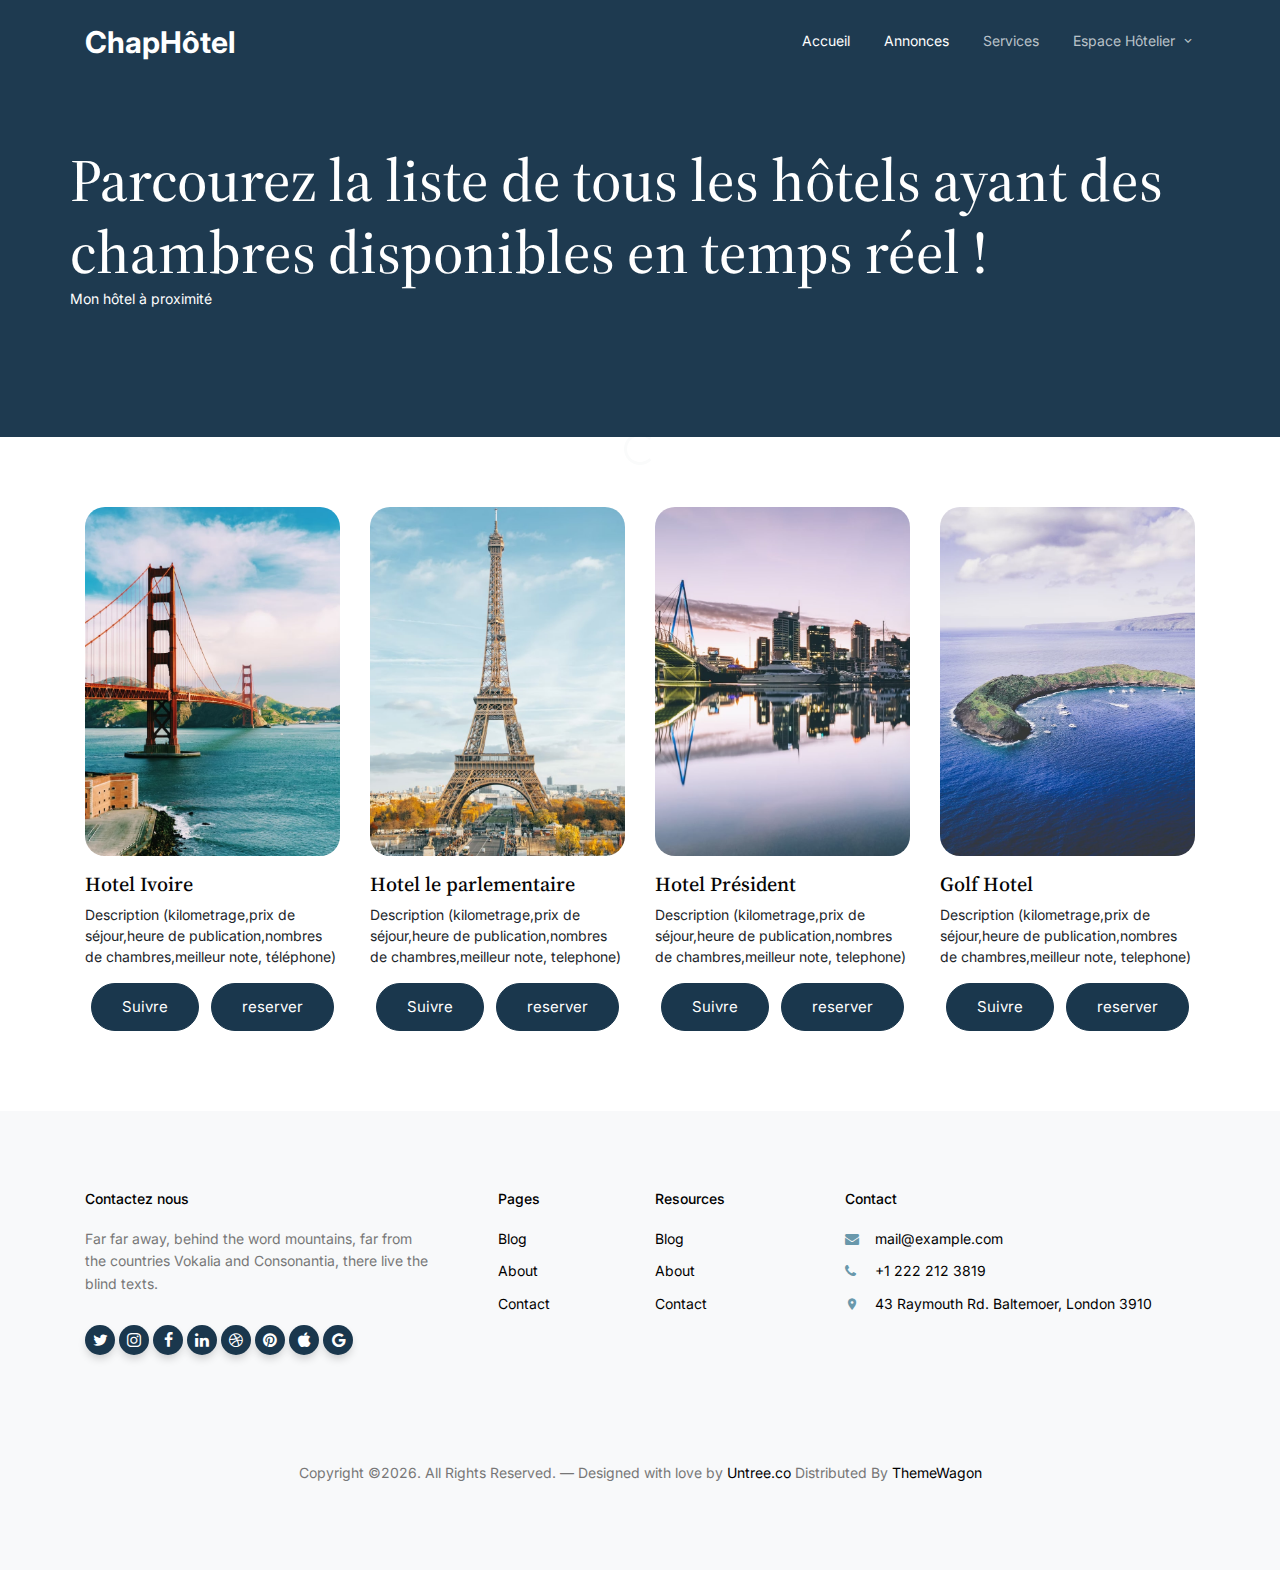
==== commit 300d8b91: "Auto stash before merge of "main" and "origin/main"" ====
--- a/annonces.html
+++ b/annonces.html
@@ -92,8 +92,11 @@
             <a href="#" class="d-block mb-3"><img src="images/hero-slider-1.jpg" alt="Image" class="img-fluid"></a>
             <div class="d-flex">
               <div>
-                <h3><a href="#">Excellence in Travel</a></h3>
-                <p>Far far away, behind the word mountains, far from the countries Vokalia and Consonantia, there live the blind texts.</p>
+                <h3><a href="#">Hotel Ivoire</a></h3>
+                <p>Description (kilometrage,prix de séjour,heure de publication,nombres de chambres,meilleur note, téléphone)</p>
+                <div class="choix">
+                  <a href="#" class="btn btn-primary">Suivre</a><a href="reservation.html" class="btn btn-primary">reserver</a>
+                </div>
               </div>
             </div>
           </div>
@@ -103,8 +106,11 @@
             <a href="#" class="d-block mb-3"><img src="images/hero-slider-2.jpg" alt="Image" class="img-fluid"></a>
             <div class="d-flex">
               <div>
-                <h3><a href="#">Discovering Best</a></h3>
-                <p>Far far away, behind the word mountains, far from the countries Vokalia and Consonantia, there live the blind texts.</p>
+                <h3><a href="#">Hotel le parlementaire</a></h3>
+                <p>Description (kilometrage,prix de séjour,heure de publication,nombres de chambres,meilleur note, telephone)</p>
+                <div class="choix">
+                  <a href="#" class="btn btn-primary">Suivre</a><a href="reservation.html" class="btn btn-primary">reserver</a>
+              </div>
               </div>
             </div>
           </div>
@@ -114,8 +120,11 @@
             <a href="#" class="d-block mb-3"><img src="images/hero-slider-3.jpg" alt="Image" class="img-fluid"></a>
             <div class="d-flex">
               <div>
-                <h3><a href="#">A New Moments of Life</a></h3>
-                <p>Far far away, behind the word mountains, far from the countries Vokalia and Consonantia, there live the blind texts.</p>
+                <h3><a href="#">Hotel Président</a></h3>
+                <p>Description (kilometrage,prix de séjour,heure de publication,nombres de chambres,meilleur note, telephone)</p>
+                <div class="choix">
+                    <a href="#" class="btn btn-primary">Suivre</a><a href="reservation.html" class="btn btn-primary">reserver</a>
+                </div>
               </div>
             </div>
           </div>
@@ -125,8 +134,11 @@
             <a href="#" class="d-block mb-3"><img src="images/hero-slider-4.jpg" alt="Image" class="img-fluid"></a>
             <div class="d-flex">
               <div>
-                <h3><a href="#">Joy To Your Journey</a></h3>
-                <p>Far far away, behind the word mountains, far from the countries Vokalia and Consonantia, there live the blind texts.</p>
+                <h3><a href="#">Golf Hotel</a></h3>
+                <p>Description (kilometrage,prix de séjour,heure de publication,nombres de chambres,meilleur note, telephone)</p>
+                <div class="choix">
+                  <a href="#" class="btn btn-primary">Suivre</a><a href="reservation.html" class="btn btn-primary">reserver</a>
+              </div>
               </div>
             </div>
           </div>
--- a/css/style.css
+++ b/css/style.css
@@ -28,6 +28,28 @@
 .text-black {
   color: #000000 !important; }
 
+  .choix{
+    display: flex;
+    flex-direction: row;
+    justify-content: space-around;
+    align-content: space-around;
+    margin-bottom: 10px;
+  }
+.choix a{
+  font-size: 15px;
+}
+
+.choix1{
+  margin-bottom: 70px;
+  width: 80%;
+  display: flex;
+  flex-direction: row;
+  justify-content: space-around;
+  align-items: center;
+}
+.choix1 a{
+font-size: 15px;
+}
 a {
   color: #1A374D;
   -webkit-transition: .3s all ease;
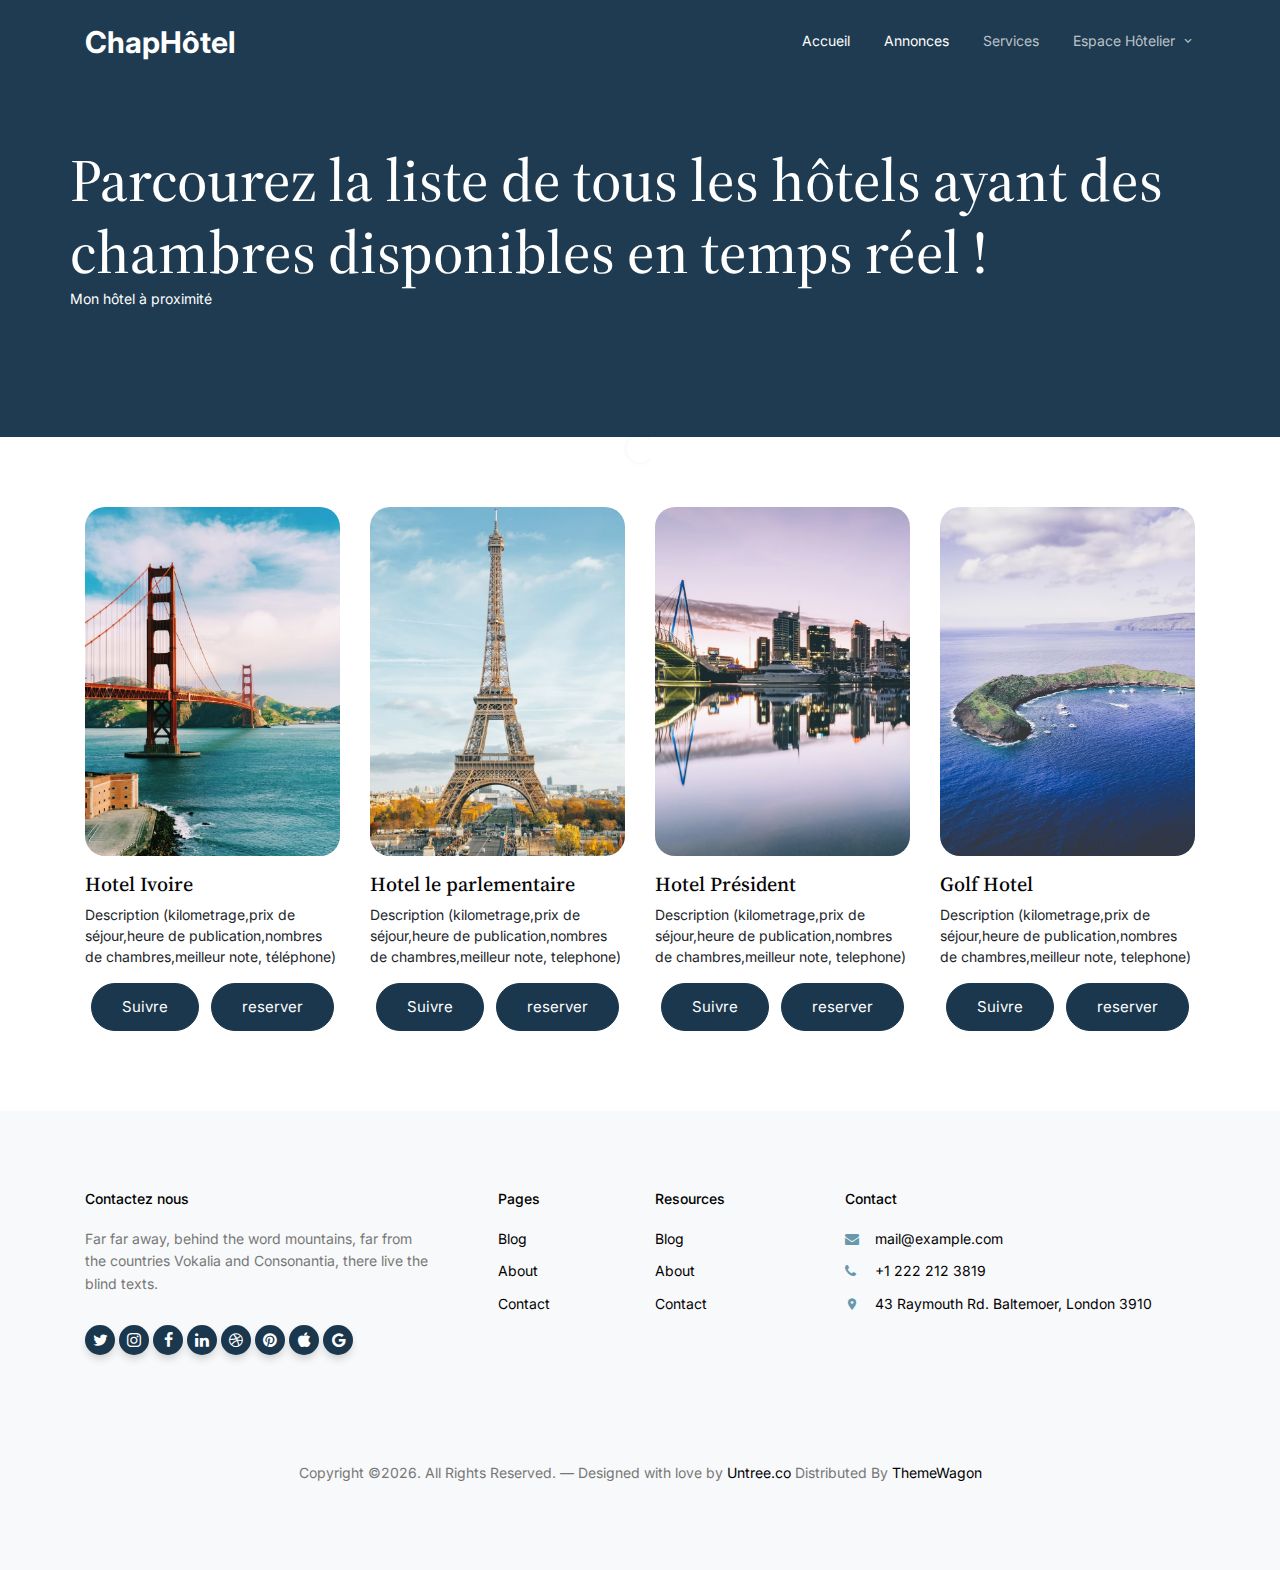
==== commit 404a88e8: "formulaire" ====
--- a/annonces.html
+++ b/annonces.html
@@ -95,7 +95,7 @@
                 <h3><a href="#">Hotel Ivoire</a></h3>
                 <p>Description (kilometrage,prix de séjour,heure de publication,nombres de chambres,meilleur note, téléphone)</p>
                 <div class="choix">
-                  <a href="#" class="btn btn-primary">Suivre</a><a href="reservation.html" class="btn btn-primary">reserver</a>
+                  <a href="emplacement.html" class="btn btn-primary">Suivre</a><a href="reservation.html" class="btn btn-primary">reserver</a>
                 </div>
               </div>
             </div>
@@ -109,21 +109,21 @@
                 <h3><a href="#">Hotel le parlementaire</a></h3>
                 <p>Description (kilometrage,prix de séjour,heure de publication,nombres de chambres,meilleur note, telephone)</p>
                 <div class="choix">
-                  <a href="#" class="btn btn-primary">Suivre</a><a href="reservation.html" class="btn btn-primary">reserver</a>
-              </div>
-              </div>
-            </div>
-          </div>
-        </div>
-        <div class="col-6 col-md-6 col-lg-3">
-          <div class="media-1">
-            <a href="#" class="d-block mb-3"><img src="images/hero-slider-3.jpg" alt="Image" class="img-fluid"></a>
+                  <a href="emplacement.html" class="btn btn-primary">Suivre</a><a href="reservation.html" class="btn btn-primary">reserver</a>
+              </div>
+              </div>
+            </div>
+          </div>
+        </div>
+        <div class="col-6 col-md-6 col-lg-3">
+          <div class="media-1">
+            <a href="emplacement.html" class="d-block mb-3"><img src="images/hero-slider-3.jpg" alt="Image" class="img-fluid"></a>
             <div class="d-flex">
               <div>
                 <h3><a href="#">Hotel Président</a></h3>
                 <p>Description (kilometrage,prix de séjour,heure de publication,nombres de chambres,meilleur note, telephone)</p>
                 <div class="choix">
-                    <a href="#" class="btn btn-primary">Suivre</a><a href="reservation.html" class="btn btn-primary">reserver</a>
+                    <a href="emplacement.html" class="btn btn-primary">Suivre</a><a href="reservation.html" class="btn btn-primary">reserver</a>
                 </div>
               </div>
             </div>
@@ -137,7 +137,7 @@
                 <h3><a href="#">Golf Hotel</a></h3>
                 <p>Description (kilometrage,prix de séjour,heure de publication,nombres de chambres,meilleur note, telephone)</p>
                 <div class="choix">
-                  <a href="#" class="btn btn-primary">Suivre</a><a href="reservation.html" class="btn btn-primary">reserver</a>
+                  <a href="emplacement.html" class="btn btn-primary">Suivre</a> <a href="reservation.html" class="btn btn-primary">reserver</a>
               </div>
               </div>
             </div>
